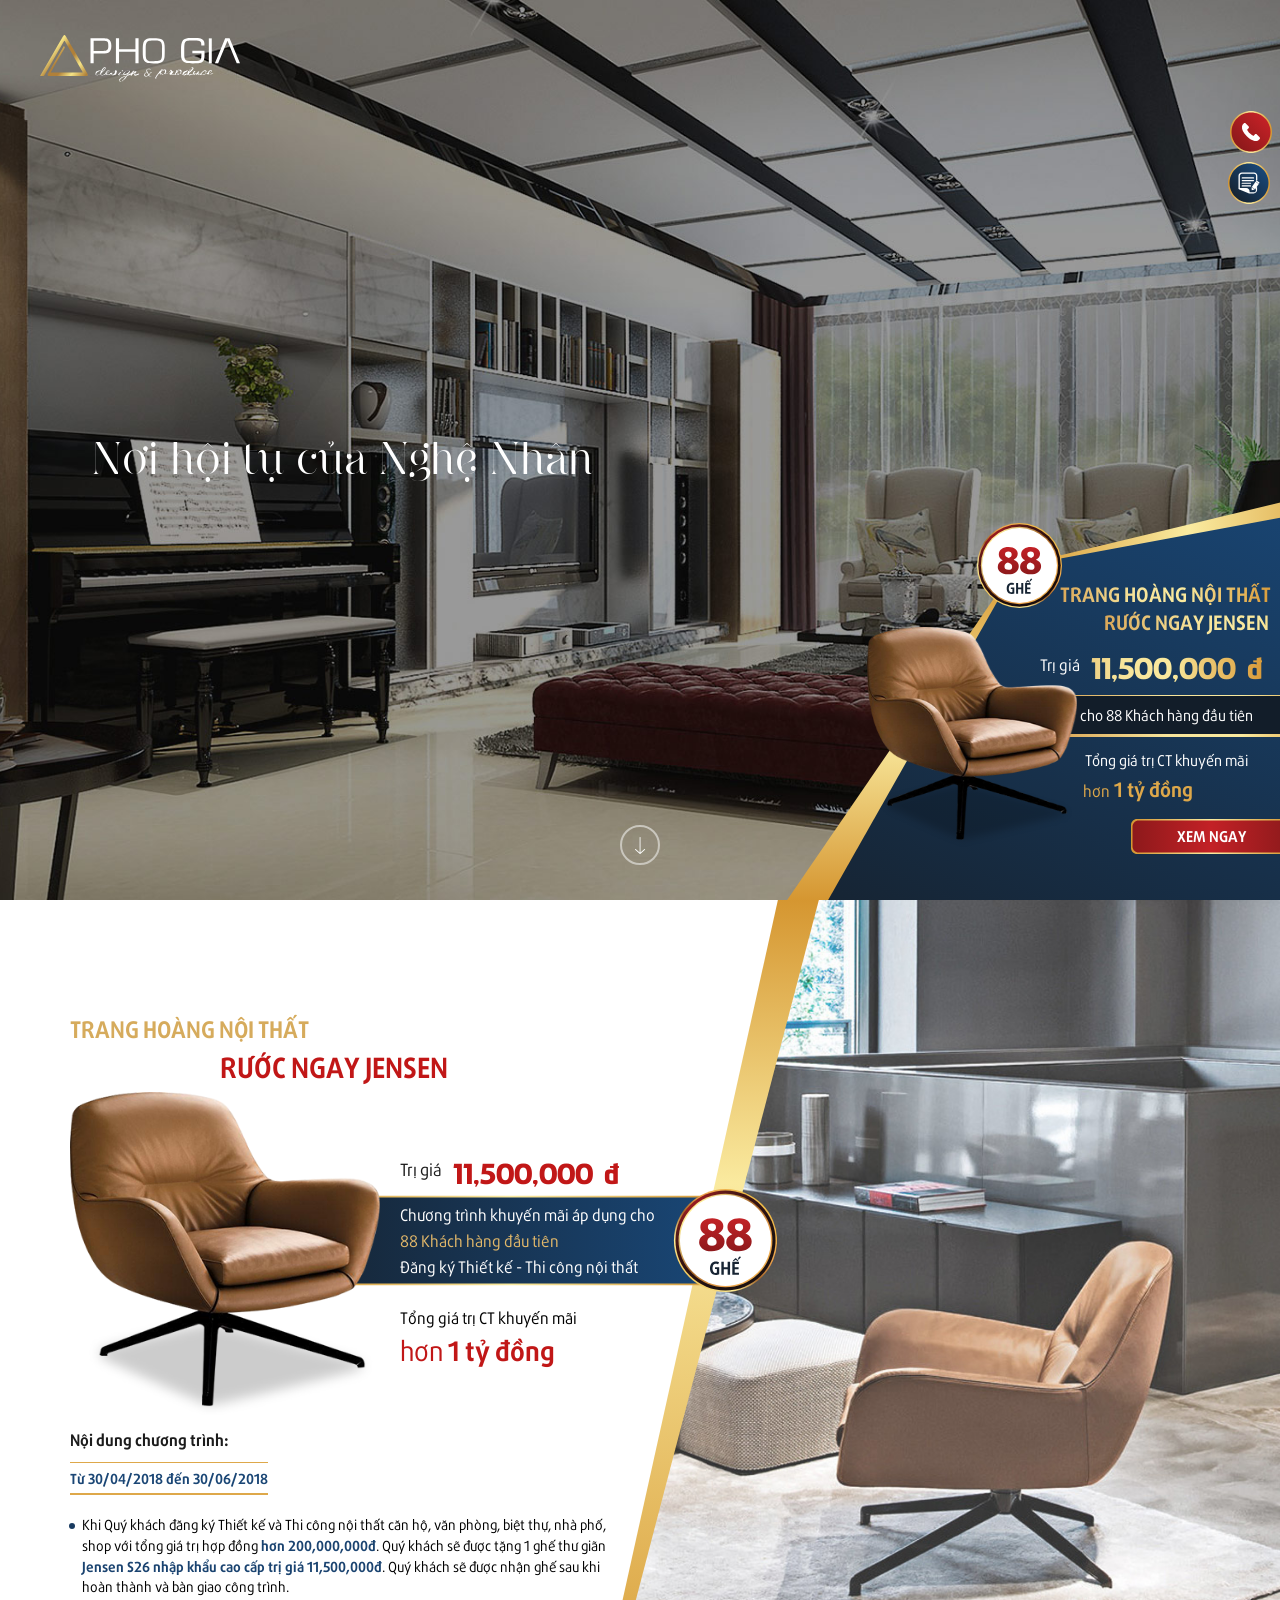
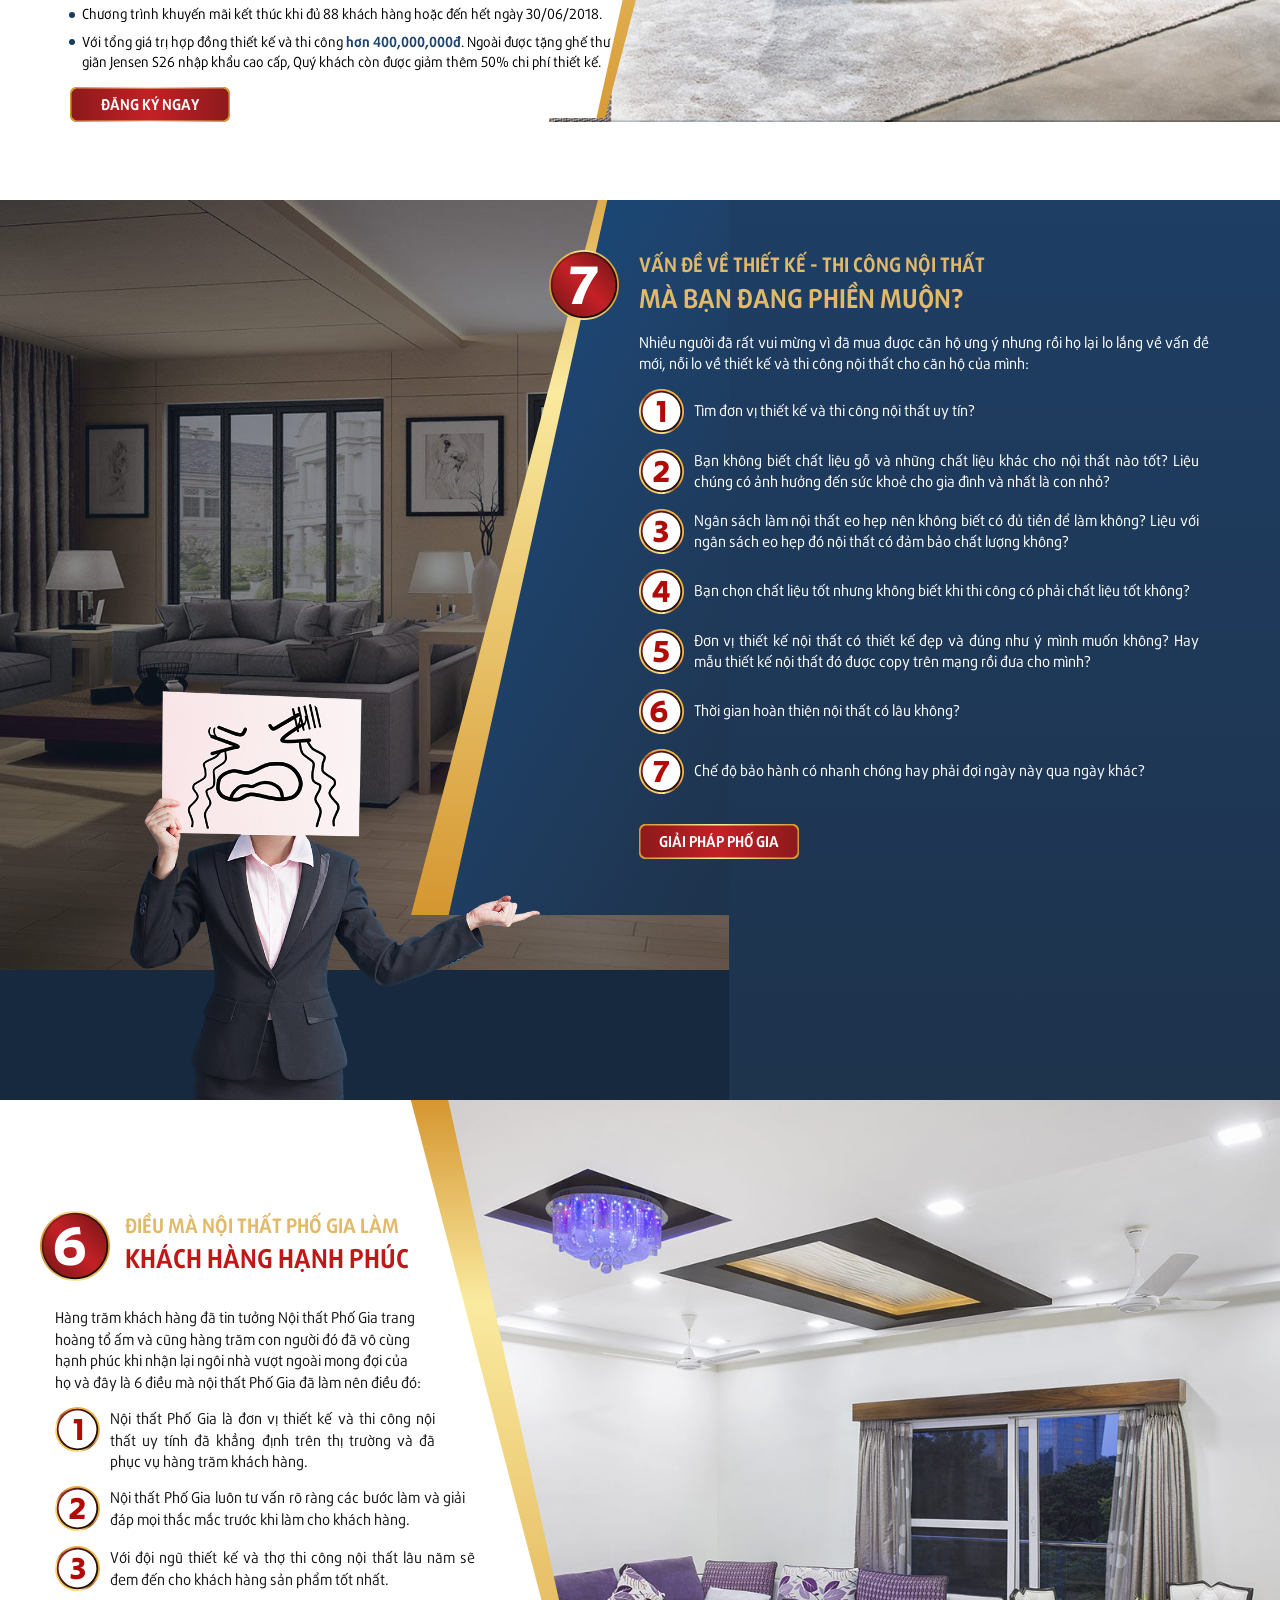
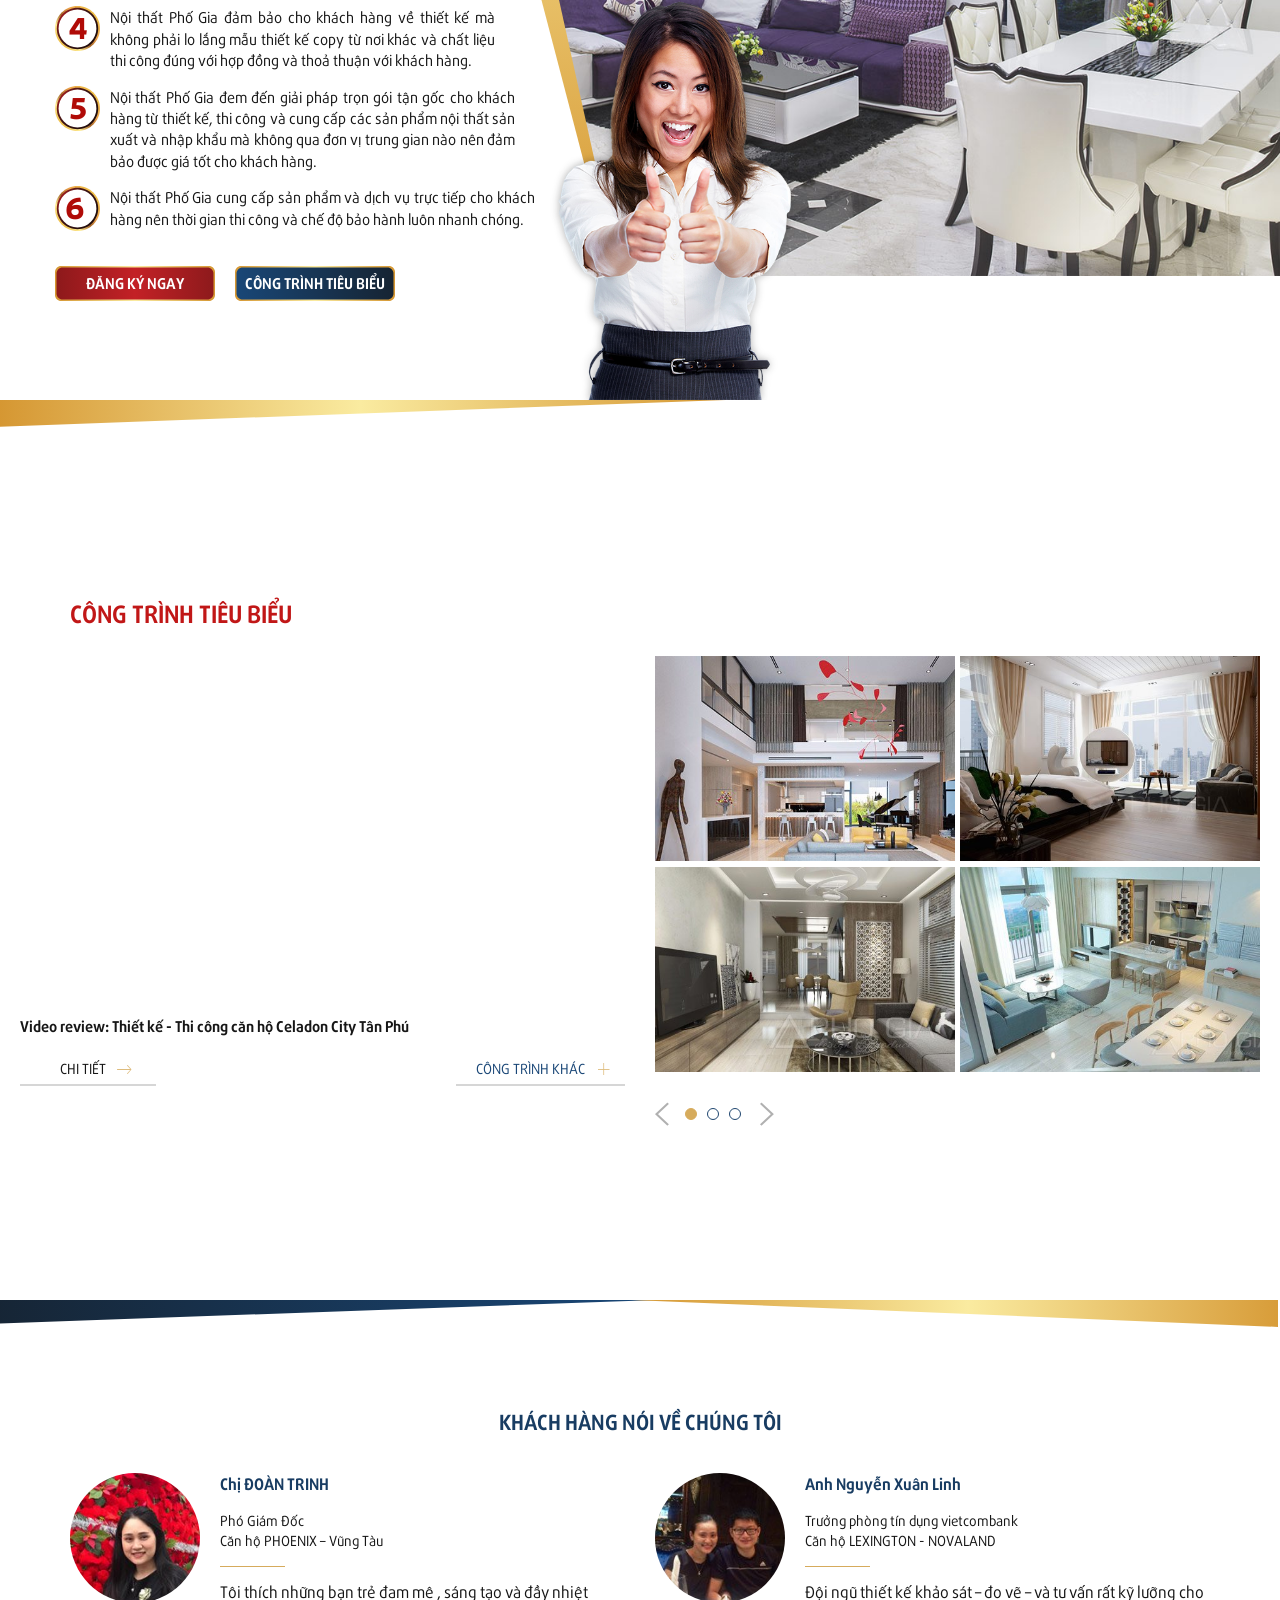
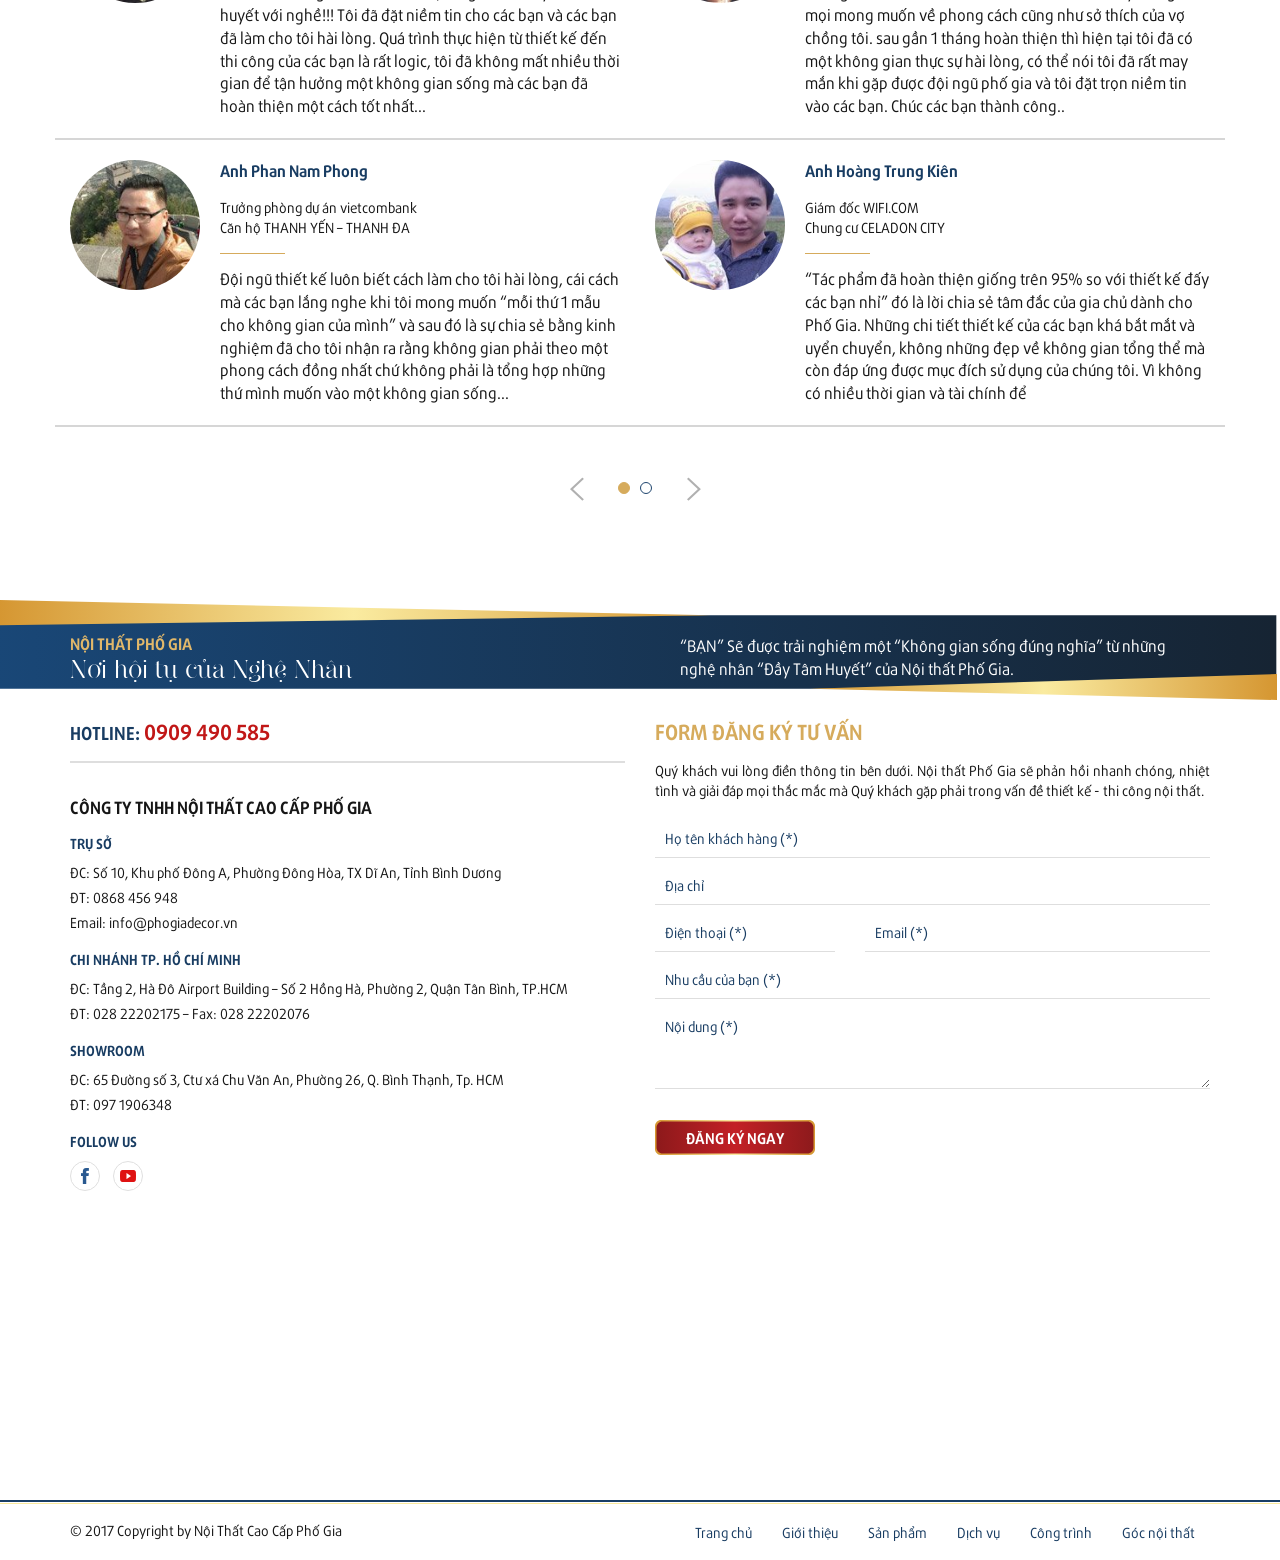
==== index.html @ 4f6b1d5b "10/05/2018 12:04:02.21" ====
<!DOCTYPE html>
<html>
<head>
	<title>Thiết kế thi công nội thất</title>
	<meta name="viewport" content="width=device-width, initial-scale=1,  user-scalable=yes" />
	<meta http-equiv="content-type" content="text/html; charset=utf-8" />
	<meta name="description" content="Nội thất cao cấp Phố Gia chuyên thiết kế thi công nội thất biệt thự, căn hộ, chưng cư, nhà phố, văn phòng theo phong cách hiện đại, sang trọng"/>
    <link rel="shortcut icon" href="favicon.ico" />
	<link rel="stylesheet" type="text/css" href="css/style.css">
	<link rel="stylesheet" media="screen" href="css/bootstrap.min.css">
    <link rel="stylesheet" type="text/css" href="css/ionicons.css">
	<link rel="stylesheet" type="text/css" href="css/animations.css">
	<link rel="stylesheet" type="text/css" href="css/jquery.fullPage.css">
    <script src="js/jquery-1.11.1.min.js"></script>
	<script src="js/jquery.tint.js"></script>
    <!-- Google Tag Manager -->
<script>(function(w,d,s,l,i){w[l]=w[l]||[];w[l].push({'gtm.start':
new Date().getTime(),event:'gtm.js'});var f=d.getElementsByTagName(s)[0],
j=d.createElement(s),dl=l!='dataLayer'?'&l='+l:'';j.async=true;j.src=
'https://www.googletagmanager.com/gtm.js?id='+i+dl;f.parentNode.insertBefore(j,f);
})(window,document,'script','dataLayer','GTM-M5H2BJM');</script>
<!-- End Google Tag Manager -->
</head>
<body class="homepage">
	<div class="page-info">
        <div class="fixed">
            <a id="top-logo" class="animatedParent animateOnce" href="https://phogiadecor.vn/dich-vu/thiet-ke-thi-cong-noi-that.html"> </a>
        </div>
		<div class="fullpage" id="fullpage">
            
			<div class="section slide-1 animatedParent" id="slider-1">
                <div class="fb-tableCell-2"></div>
                <div class="section_1 ">
                	<div class="row">
                        <div class="logo"><a class="logo-group" href="#" doanimation fadeInLeftShort delay-250 animated go></a></div>
                        <div class="clearfix"></div>
                        <div class="col-md-offset-1 hoitu doanimation fadeInLeftShort delay-500 animated go">Nơi hội tụ của Nghệ Nhân</div>
                        <div class="slide1-r">
                            <h2 class="t1 fadeInRightShort delay-250 animated go">Trang hoàng nội thất</h2>
                            <p class="s1_jensen fadeInRightShort delay-500 animated go">Rước ngay jensen</p>
                            <div class="s1_price  fadeInRightShort delay-750 animated go"><p>Trị giá</p> 11,500,000 <span>đ</span> </div>
                            <div class="kh88  fadeInRightShort delay-1000 animated go"><p>cho 88 Khách hàng đầu tiên</p></div>
                            <p class="tong_km fadeInRightShort delay-1250 animated go">Tổng giá trị CT khuyến mãi</p>
                            <p class="billion fadeInRightShort delay-1500 animated go"><span>hơn</span> 1 tỷ đồng</p>
                            <a href="#slide-2" class="view-m fadeInRightShort delay-1750 animated go">Xem ngay</a>
                        </div>
                        <div class="clearfix"></div>
                     </div>
                	<a href="#slide-2"><div class="next-step move_mouse" ><div class="down"></div></div> </a>               
            	</div>    
             <div class="contact_tel">
				<div class="hotline hidden-xs hidden-sm hidden-md"><span>0909 490 585</span></div>
                
             </div> 
             <a href="tel:0909 490 585" class="tel_m visible-xs visible-sm visible-md"></a>
             <a href="#slide-7" class="go_form"></a>    
				
			</div>
			<div class="section slide-2 animatedParent" id="slider-2">
				<div class="bg-info" style="background: #ffffff url(images/bg-slide-2.jpg) right top no-repeat;"></div>
				<div class="content_sect">
					<div class="container">
                    	<div class="row">
                        	<div class="col-md-10">
                                <h3 class="t_sec2 fadeInLeftShort delay-250 animated">Trang hoàng nội thất</h3>
                                <h4 class="t_sec2_jensen fadeInLeftShort delay-500 animated">Rước ngay jensen</h4>
                                <div class="group_sect2_l fadeInLeftShort delay-750 animated">
                                    <div class="s2_price"><p>Trị giá</p> 11,500,000 <span>đ</span> </div>
                                    <div class="promotion">
                                    	<div class="content_pro">
                                            <p>Chương trình khuyến mãi áp dụng cho</p>
                                            <p class="first-cus">88 Khách hàng đầu tiên</p>
                                            <p>Đăng ký Thiết kế - Thi công nội thất</p>
                                        </div>
                                    </div>
                                    <p class="total_value">Tổng giá trị CT khuyến mãi</p>
                                    <p class="over_billion"><span>hơn</span> 1 tỷ đồng</p>
                                </div>
                                <div class="wrap_sect2">
                                    <p class="pro_content fadeInLeftShort delay-1000 animated">Nội dung chương trình:</p>
                                    <div class="date_pro fadeInLeftShort delay-1000 animated"><p>Từ 30/04/2018 đến 30/06/2018</p></div>
                                    <ul class="list_pro fadeInLeftShort delay-1000 animated">
                                        <li>Khi Quý khách đăng ký Thiết kế và Thi công nội thất căn hộ, văn phòng, biệt thự, nhà phố, shop với tổng giá trị hợp đồng <span>hơn 200,000,000đ</span>. Quý khách sẽ được tặng 1 ghế thư giãn <span>Jensen S26 nhập khẩu cao cấp trị giá 11,500,000đ</span>. Quý khách sẽ được nhận ghế sau khi hoàn thành và bàn giao công trình.</li>
                                        <li>Chương trình khuyến mãi kết thúc khi đủ 88 khách hàng hoặc đến hết ngày 30/06/2018.</li>
                                        <li>Với tổng giá trị hợp đồng thiết kế và thi công <span>hơn 400,000,000đ</span>. Ngoài được tặng ghế thư giãn Jensen S26 nhập khẩu cao cấp, Quý khách còn được giảm thêm 50% chi phí thiết kế.</li>
                                    </ul>
                                    <a href="#slide-7" class="view-m view-m-left fadeInLeftShort delay-1250 animated">Đăng ký ngay</a>
                                 </div>
                             </div>
                        </div>
                    </div>
					<div class="clearfix"></div>

				</div>
				
			</div>
			<div class="section slide-3 animatedParent" id="slider-3">
				<div class="bg-info" style="background:#17293e url(images/bg-slide-3.jpg) left top no-repeat;"></div>
				<div class="problem">
                	<div class="problem7">
                    	<div class="num fadeIn delay-250 animated">7</div>
						<div class="title_sl3 fadeInRightShort delay-250 animated">VẤN ĐỀ VỀ <h1>THIẾT KẾ - THI CÔNG NỘI THẤT</h1></div>
						<p class="depression fadeInRightShort delay-500 animated">MÀ bạn đang PHIỀN MUỘN?</p>
                    </div>
                    <p class="fadeInRightShort delay-750 animated m_sec3">Nhiều người đã rất vui mừng vì đã mua được căn hộ ưng ý nhưng rồi họ lại lo lắng về vấn đề mới, nỗi lo về thiết kế và thi công nội thất cho căn hộ của mình:</p>
                    <ul>
                    	<li class="fadeInRightShort delay-1000 animated"><span>1</span><p>Tìm đơn vị thiết kế và thi công nội thất uy tín?</p></li>
                        <li class="fadeInRightShort delay-1250 animated"><span>2</span><p>Bạn không biết chất liệu gỗ và những chất liệu khác cho nội thất nào tốt?
Liệu chúng có ảnh hưởng đến sức khoẻ cho gia đình và nhất là con nhỏ?</p></li>
                        <li class="fadeInRightShort delay-1500 animated"><span>3</span><p>Ngân sách làm nội thất eo hẹp nên không biết có đủ tiền để làm không?
Liệu với ngân sách eo hẹp đó nội thất có đảm bảo chất lượng không?</p></li>
                        <li class="fadeInRightShort delay-1750 animated"><span>4</span><p>Bạn chọn chất liệu tốt nhưng không biết khi thi công có phải chất liệu tốt không?</p></li>
                        <li class="fadeInRightShort delay-2000 animated"><span>5</span><p>Đơn vị thiết kế nội thất có thiết kế đẹp và đúng như ý mình muốn không?
Hay mẫu thiết kế nội thất đó được copy trên mạng rồi đưa cho mình?</p></li>
                        <li class="fadeInRightShort delay-2250 animated"><span>6</span><p>Thời gian hoàn thiện nội thất có lâu không?</p></li>
                        <li class="fadeInRightShort delay-2500 animated"><span>7</span><p>Chế độ bảo hành có nhanh chóng hay phải đợi ngày này qua ngày khác?</p></li>
                    </ul>
                    <a href="#slide-4"  class="view-m view-m-left fadeInRightShort delay-2750 animated">Giải pháp phố gia</a>
			</div>
			</div>
			<div class="section slide-4 animatedParent" id="slider-4">
				<div class="proviso">
                	<div class="container">
                    	<div class="row w_pro">
                            <div class="proviso6 row">
                                <div class="num fadeIn delay-250 animated">6</div>
                                <div class="title_sl3 fadeInRightShort delay-250 animated">ĐIỀU MÀ <h2>NỘI THẤT PHỐ GIA LÀM</h2></div>
                                <p class="depression fadeInRightShort delay-500 animated">KHÁCH HÀNG HẠNH PHÚC</p>
                            </div>
                            <p class="cont-proviso fadeInRightShort delay-750 animated">Hàng trăm khách hàng đã tin tưởng Nội thất Phố Gia trang hoàng tổ ấm và cũng hàng trăm con người đó đã vô cùng hạnh phúc khi nhận lại ngôi nhà vượt ngoài mong đợi của họ và đây là 6 điều mà nội thất Phố Gia đã làm nên điều đó:</p>
                            <ul>
                                <li class="fadeInRightShort delay-1000 animated"><span>1</span><p>Nội thất Phố Gia là đơn vị thiết kế và thi công nội thất uy tính
        đã khẳng định trên thị trường và đã phục vụ hàng trăm khách hàng.</p></li>
                                <li class="fadeInRightShort delay-1250 animated"><span>2</span><p>Nội thất Phố Gia luôn tư vấn rõ ràng các bước làm và giải đáp mọi thắc
        mắc trước khi làm cho khách hàng.</p></li>
                                <li class="fadeInRightShort delay-1500 animated"><span>3</span><p>Với đội ngũ thiết kế và thợ thi công nội thất lâu năm sẽ đem đến cho
        khách hàng sản phẩm tốt nhất.</p></li>
                                <li class="fadeInRightShort delay-1750 animated"><span>4</span><p>Nội thất Phố Gia đảm bảo cho khách hàng về thiết kế mà không phải
        lo lắng mẫu thiết kế copy từ nơi khác và chất liệu thi công đúng với hợp
        đồng và thoả thuận với khách hàng.</p></li>
                                <li class="fadeInRightShort delay-2000 animated"><span>5</span><p>Nội thất Phố Gia đem đến giải pháp trọn gói tận gốc cho khách hàng từ thiết kế, thi công và cung cấp các sản phẩm nội thất sản xuất và nhập khẩu mà không qua đơn vị trung gian nào nên đảm bảo được giá tốt cho khách hàng.</p></li>
                                <li class="fadeInRightShort delay-2250 animated"><span>6</span><p>Nội thất Phố Gia cung cấp sản phẩm và dịch vụ trực tiếp cho khách hàng nên
        thời gian thi công và chế độ bảo hành luôn nhanh chóng.</p></li>
                            </ul>
                            <a href="#slide-7"  class="view-m view-m-left fadeInRightShort delay-2500 animated">Đăng ký ngay</a>
                            <a href="#slide-5"  class="projects  fadeInRightShort delay-2500 animated">Công trình tiêu biểu</a>
                            <div class="clearfix"></div>
                          </div>
                      </div>
				</div>
				<div class="bg-info" style="background: url(images/bg-slide-4.jpg) right top no-repeat;"></div>	
			</div>
			<div class="section slide-5 animatedParent" id="slider-5">
				<div class="bg-info" style="background: url(images/bg-sect5.svg) -5px 0px no-repeat;"></div>
				<div class="typical-projects ">	
                	<div class="container">
                    	<h3 class="t-projects fadeInLeftShort delay-500 animated">Công trình tiêu biểu</h3>
                    </div>				
					<div class="col-md-6 video">
                    	
                    	<iframe width="100%" src="https://www.youtube.com/embed/FeSRATDTZ4Q?loop=0&amp;modestbranding=1&amp;controls=1&amp;showinfo=0;autoplay=0&amp;cc_load_policy=0;&amp;controls=0&amp;showinfo=0&amp;rel=0&amp;enablejsapi=1&amp;version=3&amp;playerapiid=mbYTP_id_1442377998983&amp;origin=http%3A%2F%2Ftemplate.ridianur.com&amp;allowfullscreen=true&amp;wmode=transparent&amp;autohide=1;iv_load_policy=3&amp;color=#8AC007;html5=1;player_id=player1" __idm_id__="1002157057" frameborder="0" allow="autoplay; encrypted-media" allowfullscreen></iframe>
                        
                        
                        <h4 class="title_video">Video review: Thiết kế - Thi công căn hộ Celadon City Tân Phú</h4>
                        <div class="view_detail"><a href="https://www.youtube.com/watch?v=eVr8v3xfuZM" target="_blank">Chi tiết</a></div>
                        <div class="projects_other"><a href="https://phogiadecor.vn/cong-trinh" target="_blank">Công trình khác</a></div>
                    </div>
                    <div class="col-md-6 gallery">
                    	<div id="album-master" class="utilities animated fadeIn delay-500 go">
                                <div id="gallery" class="photo-gallery">
                                    <a class="photo-gallery-items" href="https://phogiadecor.vn/thiet-ke/thiet-ke-noi-that-villa-cao-cap-an-tay-galleria-quan-7" target="_blank">
                                        <div class="wrap_uli">
                                        	<img src="images/thiet-ke-noi-villa-tay-cao-cap-quan-7.jpg"  alt="Thiết kế nội thất Villa cao cấp An Tây Galleria – Quận 7" class="img-responsive"  >
                                            <h3>Thiết kế nội thất Villa cao cấp An Tây Galleria – Quận 7</h3>
                                        </div>
                                    </a>
                                    <a class="photo-gallery-items" href="https://phogiadecor.vn/thiet-ke/thiet-ke-noi-that-biet-thu-duong-dai-gardent" target="_blank" >
                                        <div class="wrap_uli">
                                        	<img src="images/thiet-ke-noi-that-biet-thu-gardent-phu-nhuan.jpg"  alt="Thiết kế nội thất biệt thự đương đại Gardent – Q Phú Nhuận" class="img-responsive"  >
                                            <h3>Thiết kế nội thất biệt thự đương đại Gardent – Q Phú Nhuận</h3>
                                        </div>
                                    </a>
                                     <a class="photo-gallery-items" target="_blank" href="https://phogiadecor.vn/thiet-ke/thiet-ke-noi-that-biet-thu-phu-my-hung-quan-7">
                                        <div class="wrap_uli">
                                        	<img src="images/thiet-ke-noi-that-biet-thu-phu-my-hung-quan-7.jpg" alt="Thiết kế nội thất biệt thự Phú Mỹ Hưng - Quận 7" class="img-responsive" >
                                        	<h3>Thiết kế nội thất biệt thự Phú Mỹ Hưng - Quận 7</h3>
                                        </div>
                                    </a>
                                    <a class="photo-gallery-items" target="_blank" href="https://phogiadecor.vn/thiet-ke/thiet-ke-can-ho-starhill">
                                        <div class="wrap_uli">
                                        	<img src="images/thiet-ke-noi-that-can-ho-starhill-nha-mau.jpg" alt="Thiết kế nội thất căn hộ STARHILL – Nhà mẫu" class="img-responsive" >
                                        	<h3>Thiết kế nội thất căn hộ STARHILL – Nhà mẫu</h3>
                                        </div>
                                    </a>
                                    <a class="photo-gallery-items" target="_blank" href="https://phogiadecor.vn/thiet-ke/thiet-ke-noi-that-biet-thu-cao-cap-quan-2">
                                        <div class="wrap_uli">
                                        	<img src="images/thiet-ke-noi-that-biet-thu-quan-2-cao-cap.jpg" alt="Thiết kế nội thất biệt thự cao cấp - Quận 2" class="img-responsive" >
                                        	<h3>Thiết kế nội thất biệt thự cao cấp - Quận 2</h3>
                                        </div>
                                    </a>
                                    <a class="photo-gallery-items" target="_blank" href="https://phogiadecor.vn/thiet-ke/thiet-ke-can-ho-thanh-da-100-m2">
                                        <div class="wrap_uli">
                                        	<img src="images/thiet-ke-can-ho-chung-cu-107m2-binh-chanh.jpg" alt="Thiết kế nội thất căn hộ Thanh Đa 100m2 – Bình Thạnh" class="img-responsive" >
                                        	<h3>Thiết kế nội thất căn hộ Thanh Đa 100m2 – Bình Thạnh</h3>
                                        </div>
                                    </a>
                                    
                                    <a class="photo-gallery-items" target="_blank" href="https://phogiadecor.vn/thiet-ke/thiet-ke-can-ho-vinhomes-65-m2">
                                        <div class="wrap_uli">
                                        	<img src="images/thiet-ke-noi-that-can-ho-vinhomes-65m2-tan-cang.jpg"  alt="Thiết kế nội thất căn hộ Vinhomes Central Park" class="img-responsive"  >
                                            <h3>Thiết kế nội thất căn hộ Vinhomes Central Park</h3>
                                        </div>
                                    </a>
                                     <a class="photo-gallery-items" target="_blank" href="https://phogiadecor.vn/thiet-ke/thiet-ke-can-ho-sala-78-m2">
                                        <div class="wrap_uli">
                                        	<img src="images/thiet-ke-noi-that-can-ho-sala-78m2-quan-2.jpg" alt="Thiết kế nội thất căn hộ Sala - Quận 2" class="img-responsive" >
                                        	<h3>Thiết kế nội thất căn hộ Sala - Quận 2</h3>
                                        </div>
                                    </a>
                                    <a class="photo-gallery-items"  target="_blank" href="https://phogiadecor.vn/thiet-ke/thiet-ke-noi-that-biet-thu-nam-long-quan-9">
                                        <div class="wrap_uli">
                                        	<img src="images/thiet-ke-noi-that-biet-thu-nam-long-quan-9.jpg"  alt="Thiết kế - Thi công nội thất Biệt thư Nam Long - Quận 9" class="img-responsive"  >
                                            <h3>Thiết kế - Thi công nội thất Biệt thư Nam Long - Quận 9</h3>
                                        </div>
                                    </a>
                                    <a class="photo-gallery-items" target="_blank" href="https://phogiadecor.vn/thiet-ke/thiet-ke-can-ho-panorama-96-m2-quan-7" >
                                        <div class="wrap_uli">
                                        	<img src="images/thiet-ke-noi-that-panorama-quan-7.jpg"  alt="Thiết kế căn hộ PANORAMA 96 m2 – Quận 7" class="img-responsive"  >
                                            <h3>Thiết kế căn hộ PANORAMA 96 m2 – Quận 7</h3>                                        </div>
                                    </a>
                                    <a class="photo-gallery-items"  target="_blank" href="https://phogiadecor.vn/thiet-ke/thiet-ke-villa-phan-xich-long">
                                        <div class="wrap_uli">
                                        	<img src="images/thiet-ke-noi-that-villa-phan-xich-long.jpg" alt="Thiết kế nội thất Villa Phan Xích Long" class="img-responsive"  >
                                        	<h3>Thiết kế nội thất Villa Phan Xích Long</h3>
                                        </div>                                        
                                    </a>
                                    <a class="photo-gallery-items" target="_blank" href="https://phogiadecor.vn/thiet-ke/thiet-ke-noi-that-can-ho-saigonres-plaza">
                                        <div class="wrap_uli">
                                        	<img src="images/thiet-ke-noi-that-can-ho-saigon-pearl-120-m2.jpg" alt="Thi công nộ thất căn hộ Saigon Pearl 120 m2" class="img-responsive" >
                                        	<h3>Thi công nộ thất căn hộ Saigon Pearl 120 m2</h3>
                                        </div>
                                    </a>
                                  </div>
                                  
                    		</div>
                    </div>
                    <div class="clearfix"></div>
				</div>	
			</div>
			<div class="section slide-6 animatedParent" id="slider-6">
				<div class="bg-info" style="background:#fff "></div>
				<div class="customer-says">
                	<div class="container">
                    	<div class="row">
                        	<h6 class="says fadeInDownShort delay-500 animated">khách hàng nói về chúng tôi</h6>
							<div id="custem_say-master" class="utilities animated fadeIn delay-500 go">
                                <div id="custem_say" class="photo-gallery">
                                        <div class="w_say col-md-6">
                                            <div class="img_say"><img src="images/doan-trinh.jpg" class="img-responsive" alt="ĐOÀN TRINH"></div>
                                            <div class="cont_say">
                                                <p class="name_say">Chị ĐOÀN TRINH</p>
                                                <p>Phó Giám Đốc</p>
                                                <p>Căn hộ PHOENIX – Vũng Tàu</p>
                                                <div class="cust_cont">
                                                    <div class="tab_v">Tôi thích những bạn trẻ đam mê , sáng tạo và đầy nhiệt huyết với nghề!!! Tôi đã đặt niềm tin cho các bạn và các bạn đã làm cho tôi hài lòng. Quá trình thực hiện từ thiết kế đến thi công của các bạn là rất logic, tôi đã không mất nhiều thời gian để tận hưởng một không gian sống mà các bạn đã hoàn thiện một cách tốt nhất...</div>
                                                    <div class="tip-content">
                                                        <p>Tôi thích những bạn trẻ đam mê , sáng tạo và đầy nhiệt huyết với nghề!!! </p>
                                                        <p>Tôi đã đặt niềm tin cho các bạn và các bạn đã làm cho tôi hài lòng. quá trình thực hiện từ thiết kế đến thi công của các bạn là rất logic, tôi đã không mất nhiều thời gian để tận hưởng một không gian sống mà các bạn đã hoàn thiện một cách tốt nhất. à! đội ngũ thiết kế và thi công rất dễ thương và tỉ mỉ trong từng sản phẩm nhỏ nhất.</p>
                                                    </div>
                                                </div>
                                            </div>
                                        </div>
                                        <div class="w_say col-md-6">
                                            <div class="img_say"><img src="images/phan-nam-phong.jpg" class="img-responsive" alt="Phan Nam Phong"></div>
                                            <div class="cont_say">
                                                <p class="name_say">Anh Phan Nam Phong</p>
                                                <p>Trưởng phòng dự án vietcombank</p>
                                                <p>Căn hộ THANH YẾN – THANH ĐA</p>
                                                <div class="cust_cont">
                                                    <div class="tab_v">Đội ngũ thiết kế luôn biết cách làm cho tôi hài lòng, cái cách mà các bạn lắng nghe khi tôi mong muốn “mỗi thứ 1 mẫu cho không gian của mình” và sau đó là sự chia sẻ bằng kinh nghiệm đã cho tôi nhận ra rằng không gian phải theo một phong cách đồng nhất chứ không phải là tổng hợp những thứ mình muốn vào một không gian sống...</div>
                                                    <div class="tip-content">
                                                        <p>Đội ngũ thiết kế luôn biết cách làm cho tôi hài lòng, cái cách mà các bạn lắng nghe khi tôi mong muốn “mỗi thứ 1 mẫu cho không gian của mình” và sau đó là sự chia sẻ bằng kinh nghiệm đã cho tôi nhận ra rằng không gian phải theo một phong cách đồng nhất chứ không phải là tổng hợp những thứ mình muốn vào một không gian sống.</p>
                                                        <p>Về phần thi công thì các bạn đã chậm hơn 2 ngày trong quá trình hoàn thiện và đó không phải là vấn đề với tôi khi sự tỉ mỉ của thợ làm tôi yên tâm đến từng chi tiết nhỏ. Một không gian mà đang ở đây là sự gòn gàng, công năng, sắc màu cảm xúc và tôi rất vui khi đã chọn các bạn.</p>
                                                    </div>
                                                </div>
                                            </div>
                                        </div>
                                        <div class="w_say col-md-6">
                                            <div class="img_say"><img src="images/nguyen-xuan-linh.jpg" class="img-responsive" alt="Nguyễn Xuân Linh"></div>
                                            <div class="cont_say">
                                                <p class="name_say">Anh Nguyễn Xuân Linh</p>
                                                <p>Trưởng phòng tín dụng vietcombank</p>
                                                <p>Căn hộ LEXINGTON - NOVALAND</p>
                                                <div class="cust_cont">
                                                    <div class="tab_v">Đội ngũ thiết kế khảo sát – đo vẽ – và tư vấn rất kỹ lưỡng cho mọi mong muốn về phong cách cũng như sở thích của vợ chồng tôi. sau gần 1 tháng hoàn thiện thì hiện tại tôi đã có một không gian thực sự hài lòng, có thể nói tôi đã rất may mắn khi gặp được đội ngũ phố gia và tôi đặt trọn niềm tin vào các bạn. Chúc các bạn thành công..</div>
                                                    <div class="tip-content">
                                                        <p>Ngay những ngày đầu khi bước chân vào Sài Gòn tôi đã nghĩ ngay đến một căn hộ để thỏa tiêu chí “an cư lạc nghiệp”. Nhưng thời điểm này có quá nhiều đơn vị thiết kế – thi công và thú thực tôi không biết phải chọn ai để đáp ứng mong muốn của mình.</p>
                                                        <p>Được người cô cũng là vợ của giám đốc vietcombank (Bình Dương) giới thiệu cho một đơn vị đã từng hoàn thiện cho nhà mình rất đẹp và sang trọng nên tôi đã đồng ý.</p>
                                                        <p>Đội ngũ thiết kế khảo sát – đo vẽ – và tư vấn rất kỹ lưỡng cho mọi mong muốn về phong cách cũng như sở thích của vợ chồng tôi. sau gần 1 tháng hoàn thiện thì hiện tại tôi đã có một không gian thực sự hài lòng, có thể nói tôi đã rất may mắn khi gặp được đội ngũ Phố Gia và tôi đặt trọn niềm tin vào các bạn. chúc các bạn thành công và mang những giá trị tâm huyết đến với nhiều khách hàng</p>
                                                    </div>
                                                    
                                                </div>
                                            </div>
                                        </div>
                                        <div class="w_say col-md-6">
                                            <div class="img_say"><img src="images/hoang-trung-kien.jpg" class="img-responsive" alt="Hoàng Trung Kiên"></div>
                                            <div class="cont_say">
                                                <p class="name_say">Anh Hoàng Trung Kiên</p>
                                                <p>Giám đốc WIFI.COM</p>
                                                <p>Chung cư CELADON CITY</p>
                                                <div class="cust_cont">
                                                    <div class="tab_v">“Tác phẩm đã hoàn thiện giống trên 95% so với thiết kế đấy các bạn nhỉ” đó là lời chia sẻ tâm đắc của gia chủ dành cho Phố Gia. Những chi tiết thiết kế của các bạn khá bắt mắt và uyển chuyển, không những đẹp về không gian tổng thể mà còn đáp ứng được mục đích sử dụng của chúng tôi. Vì không có nhiều thời gian và tài chính để</div>
                                                    <div class="tip-content">
                                                        <p>“Tác phẩm đã hoàn thiện giống trên 95% so với thiết kế đấy các bạn nhỉ” đó là lời chia sẻ tâm đắc của gia chủ dành cho Phố Gia. Những chi tiết thiết kế của các bạn khá bắt mắt và uyển chuyển, không những đẹp về không gian tổng thể mà còn đáp ứng được mục đích sử dụng của chúng tôi. Vì không có nhiều thời gian và tài chính để hoàn thiện căn hộ này một cách lung linh theo đúng năng lực của các bạn, hẹn các bạn một ngày gần nhất để thiết kế – thi công một căn biệt thự nhỏ cho anh nhé (nhưng để a cày một thời gian đã nhé ^^)</p>
                                                    </div>
                                                </div>
                                            </div>
                                        </div>
                                        <div class="w_say col-md-6">
                                            <div class="img_say"><img src="images/nguyen-minh-nhat.jpg" class="img-responsive" alt="Nguyễn Minh Nhật"></div>
                                            <div class="cont_say">
                                                <p class="name_say">Anh Nguyễn Minh Nhật</p>
                                                <p>Giám đốc Vietcombank CN Miền Tây</p>
                                                <p>Chủ dự án căn hộ SAIGON PEARL</p>
                                                <div class="cust_cont">
                                                    <div class="tab_v">Tôi khá băn khoăn khi phải thường xuyên làm việc ở một nơi cách sài gòn 150km mà không thể giám sát các hoạt động thi công của nhà thầu, nhưng bản chất thật thà và thiện cảm của các bạn làm tôi phần nào yên tâm khi “giao phó” căn hộ & chìa khóa của mình cho các bạn. Tôi cảm thấy hài lòng trên 90% từ thiết kế đến thi công...</div>
                                                    <div class="tip-content">
                                                        <p>Tôi khá băn khoăn khi phải thường xuyên làm việc ở một nơi cách sài gòn 150km mà không thể giám sát các hoạt động thi công của nhà thầu, nhưng bản chất thật thà và thiện cảm của các bạn làm tôi phần nào yên tâm khi “giao phó” căn hộ & chìa khóa của mình cho các bạn.</p>
                                                        <p>Tôi cảm thấy hài lòng trên 90% từ thiết kế đến thi công của các bạn, và quan trọng hơn là việc bảo hành của các bạn rất nhanh chóng khi có một lỗi nhỏ xảy ra, đó chính là điều mà tôi tin tưởng vào Phố Gia khi tiếp tục trao chiếc chìa khóa thứ 2 cho các bạn.</p>
                                                    </div>
                                                </div>
                                            </div>
                                        </div>
                                  </div>                                                                
                    		</div>
                        </div>
                    </div>
					
				</div>	
			</div>
			<div class="section slide-7 animatedParent" id="slider-7">
				<div class="contact">
					<div class="head_cont">
                    	<div class="container">
                        	<div class="row">
                            	<div class="col-md-6">
                                    <h3>NỘI THẤT PHỐ GIA</h3>
                                    <h4>Nơi hội tụ của Nghệ Nhân</h4>
                                </div>
                                <div class="col-md-6 head_r">
                                    “BẠN” Sẽ được trải nghiệm một “Không gian sống đúng nghĩa” từ những nghệ nhân “Đầy Tâm Huyết” của Nội thất Phố Gia.
                                </div>
                                <div class="clearfix"></div>
                            </div>
                        </div>
                    </div>
                    <div class="w_contf" id="contact">
                        <div class="container">
                            <div class="row">
                                <div class="add_form col-md-6  fadeInLeftShort delay-500 animated">
                                    <p class="hotline_f"><span>Hotline:</span> <a href="tel:0909 490 585">0909 490 585</a></p>
                                    <h2 class="company">CÔNG TY TNHH NỘI THẤT CAO CẤP PHỐ GIA</h2>
                                    <p class="branch">Trụ sở</p>
                                    <div class="branch_list">
                                    	<p>ĐC: Số 10, Khu phố Đông A, Phường Đông Hòa, TX Dĩ An, Tỉnh Bình Dương</p>
                                        <p>ĐT: 0868 456 948</p>
                                        <p>Email: info@phogiadecor.vn</p>
                                    </div>
                                    <p class="branch">CHI NHÁNH TP. HỒ CHÍ MINH</p>
                                    <div class="branch_list">
                                    	<p>ĐC: Tầng 2, Hà Đô Airport Building – Số 2 Hồng Hà, Phường 2, Quận Tân Bình, TP.HCM</p>
                                        <p>ĐT: 028 22202175  –  Fax: 028 22202076</p>
                                    </div>
                                    <p class="branch">SHOWROOM</p>
                                    <div class="branch_list">
                                    	<p>ĐC: 65 Đường số 3, Ctư xá Chu Văn An, Phường 26, Q. Bình Thạnh, Tp. HCM</p>
                                        <p>ĐT: 097 1906348</p>
                                    </div>
                                    <p class="branch">FOLLOW US</p>
                                    <div class="social">
                                    	<a href="https://www.facebook.com/noithatphogia.hcm" target="_blank" rel="nofollow" class="facebook"></a>
                                        <a href="#" target="_blank" class="youtube"></a>
                                    </div>
                                </div>
                                <div class="form_contact col-md-6 fadeInRightShort delay-500 animated" id="form_cont">
                                	<div class="title_f">Form đăng ký tư vấn</div>
                                    <p>Quý khách vui lòng điền thông tin bên dưới. Nội thất Phố Gia sẽ phản hồi nhanh chóng, nhiệt tình và giải đáp mọi thắc mắc mà Quý khách gặp phải trong vấn đề thiết kế - thi công nội thất.</p>
                                    <form role="form" action="sendmail.php" method="POST">
                                        <ul class="rows-f">
                                            <li>
                                            	<input type="text" id="txtName" name="txtName" class="textbox txtcontactName" placeholder="Họ tên khách hàng (*)" autocomplete="off" required="" aria-required="true">
                                            </li>
                                            <li>
                                                <input type="text" id="txtAddress" name="txtAddress" class=" " placeholder="Địa chỉ" autocomplete="off" aria-required="true">
                                            </li>
                                            <li>
                                                <input type="text" id="txtPhone" name="txtPhone" class="col-xs-12 col-ms-3 col-md-3 " placeholder="Điện thoại (*)" autocomplete="off" required="" aria-required="true">
                                                 <input type="text" id="txtEmail" name="txtEmail" class="col-xs-12 col-ms-9 col-md-9 " placeholder="Email (*)" autocomplete="off" required="" aria-required="true">
                                                 <div class="clearfix"></div>
                                            </li>
                                            <li>
                                                <input type="text" id="txtRequest" name="txtRequest" class=" " placeholder="Nhu cầu của bạn (*)" autocomplete="off" required="" aria-required="true">
                                            </li>
                                            <li>
                                               <textarea name="textContent" class="textContent" placeholder="Nội dung (*)" autocomplete="off" required aria-required="true"></textarea>
                                            </li>
                                        </ul>
                                        <div class="clear"></div>
                                        <p class="sendbt">
                                            
                                            <input type="submit" name="btsend" value="Đăng ký ngay" id="btsend" class="send bt-send" />
                                        </p>
                                    </form>
                                </div>
                                <div class="clearfix"></div>
                            </div>
                        </div>
                    </div>
                    
				</div>				
			</div>
			
			
			<footer class="footer section section-footer fp-auto-height" >
				<div class="container top-head">
                	<div class="row">
                    	<div class="col-ms-12 col-md-6 copyright">© 2017 Copyright by Nội Thất Cao Cấp Phố Gia</div>
                        <div class="col-ms-12 col-md-6 navi">
                                <div class="open-menu button-menu animatedParent animateOnce fixed" data-id="#main-menu">
                                    <div class="container-hamberger fadeInRightShort delay-250 animated">
                                        <div class="hamberger">
                                            <span class="icon-bar"></span>
                                            <span class="icon-bar"></span>
                                            <span class="icon-bar"></span>
                                        </div>
                                    </div>
                                </div>
                                <div id="main-menu" class="">
                                    <nav class="menu-container">
                                        <div class="top-menu">
                                            <a href="index.html" class="sub-logo pull-left"><img src="images/logo.svg" alt=""></a>
                                            <div class="close-menu button-close pull-right" data-id="#main-menu"></div>
                                        </div>
                                        <div class="scroll-responsive">
                                            <ul class="list-item">
                                                <li class="active"><a href=""><span>Trang chủ</span></a></li>
                                                <li><a href=""><span>Giới thiệu</span></a></li>
                                                <li><a href=""><span>Sản phẩm</span></a></li>
                                                <li><a href=""><span>Dịch vụ</span></a></li>
                                                <li><a href=""><span>Công trình</span></a></li>
                                                <li><a href=""><span>Góc nội thất</span></a></li>
                                            </ul>
                                            <div class="clearfix"></div>
                                        </div>
                                    </nav>
                                </div>
                        </div>
                    </div>
                </div>
				
			</footer>

	</div>
</div>
<link rel="stylesheet" type="text/css" href="css/lightbox.css">
<link rel="stylesheet" type="text/css" href="css/slick.css">
<script src="js/lightbox.min.js"></script>
<script src="js/slick.min.js"></script>
<script src="js/bootstrap.min.js"></script>
<script type="text/javascript" src="js/css3-animate-it.js"></script>
<script type="text/javascript" src="js/jquery.fullPage.min.js"></script>

<script type="text/javascript" src="js/script.js"></script>
<script type="text/javascript">
	$(document).ready(function(){
			$("[href]:not(.carousel-control-custom)").click(function(){
				if($(this).attr('href').length > 1 && ($(this).attr('href')).length > 0){
					$('html, body').animate({
						scrollTop: $($(this).attr('href')).offset().top
					}, 500, "linear");
					return false;
				}
			});
		})

        

</script>
<script type="text/javascript">
    (function ($) {
        $(document).ready(function () {
            lightbox.option({
                'showImageNumberLabel': true,
				'wrapAround': true,
				'fitImagesInViewport': true
            });
			
            $('.photo-gallery').slick({
                dots: true,
				infinite: true,
				slidesToShow: 2,
				slidesToScroll: 2,
				rows:2,
				initialSlide:0,
                responsive: [
					
                  {
                      breakpoint: 1100,
                      settings: {
                          centerMode: true,
                          centerPadding: '0px',
                          slidesToShow:2,
						  slidesToScroll: 4,
						  initialSlide:0,
						  rows:1,
                      }
                  },
                  {
                      breakpoint: 992,
                      settings: {
                          centerMode: true,
                          centerPadding: '0px',
                          slidesToShow: 2,
						  slidesToScroll: 4,
						  initialSlide:0,
						  rows:1,
                      }
                  },
				  {
                      breakpoint: 700,
                      settings: {
                          centerMode: false,
                          centerPadding: '0px',
                          slidesToShow: 2,
						  slidesToScroll: 2,
						  initialSlide:0,
						  rows:1,
                      }
                  },
                  {
                      breakpoint: 480,
                      settings: {
                          centerMode: false,
                          centerPadding: '0px',
                          slidesToShow: 1,
						  slidesToScroll: 1,
						  initialSlide:0,
						  rows:1,
                      }
                  }
                ]
            });
			
			
			
        });		
			
    })(jQuery);
</script>
<!-- Google Tag Manager (noscript) -->
<noscript><iframe src="https://www.googletagmanager.com/ns.html?id=GTM-M5H2BJM"
height="0" width="0" style="display:none;visibility:hidden"></iframe></noscript>
<!-- End Google Tag Manager (noscript) -->
</body>
</html>
---- css/style.css ----
body, html, div, blockquote, p,
h1, h2, h3, h4, h5, h6, pre, ol, dl, dt,
dd, form, a, input, fieldset{margin:0px;padding:0px;border:none;color:#161616;font-size:16px;font-family:'UTM Dax';}
h1, h2, h3, h4, h5, h6{margin:0px;padding:0px;color:#161616;font-size:16px;font-family:'UTM Dax';}
ul,li, ol{list-style:none;margin:0px;padding:0px;color:#161616;font-size:16px;font-family:'UTM Dax';}
img{border:none;padding:0px;}
a{color:#fff;text-decoration:none;cursor:pointer;-webkit-transition:color .2s ease-in-out;-moz-transition:color .2s ease-in-out;-ms-transition:color .2s ease-in-out;-o-transition:color .2s ease-in-out;transition:color .2s ease-in-out;}
a:hover, a:focus, a:visited{text-decoration:none !important;}
@font-face{font-family:'UVF Narziss-Drops';src:url url('fonts/UVF Narziss-Drops.svg');src:url('https://phogiadecor.vn/dich-vu/css/fonts/UVF Narziss-Drops?') format('embedded-opentype'), url('fonts/UVF Narziss-Drops.woff') format('woff'), url('fonts/UVF Narziss-Drops.ttf') format('truetype'), url('fonts/UVF Narziss-Drops.svg') format('svg');font-weight:normal;font-style:normal;}
@font-face{font-family:'UTM Dax';src:url url('fonts/UTM Dax.svg');src:url('https://phogiadecor.vn/dich-vu/css/fonts/UTM Dax?') format('embedded-opentype'), url('fonts/UTM Dax.woff') format('woff'), url('fonts/UTM Dax.ttf') format('truetype'), url('fonts/UTM Dax.svg') format('svg');font-weight:normal;font-style:normal;}
@font-face{font-family:'UTM DaxBold';src:url url('fonts/UTM DaxBold.svg');src:url('https://phogiadecor.vn/dich-vu/css/fonts/UTM DaxBold?') format('embedded-opentype'), url('fonts/UTM DaxBold.woff') format('woff'), url('fonts/UTM DaxBold.ttf') format('truetype'), url('fonts/UTM DaxBold.svg') format('svg');font-weight:normal;font-style:normal;}
@font-face{font-family:'UTM Facebook';src:url url('fonts/UTM Facebook.svg');src:url('https://phogiadecor.vn/dich-vu/css/fonts/UTM Facebook?') format('embedded-opentype'), url('fonts/UTM Facebook.woff') format('woff'), url('fonts/UTM Facebook.ttf') format('truetype'), url('fonts/UTM Facebook.svg') format('svg');font-weight:normal;font-style:normal;}
.no-padding{padding-left:0px !important;padding-right:0px !important}
#fullpage{width:100%;overflow:hidden}
header{position:relative;top:0px;left:0;right:0px;}
.section_1{position:relative;background:url(../images/bg-header.jpg) no-repeat center top;background-size:cover;height:100%;}
.fp-viewing-slide-1 #top-logo,.fp-viewing-slide-3 #top-logo{top:35px;position:fixed;left:40px;background:url(../images/logo.svg) left top no-repeat;width:200px;height:50px;background-size:200px;z-index:9;}
.fp-viewing-slide-2 #top-logo,.fp-viewing-slide-4 #top-logo,.fp-viewing-slide-5 #top-logo,.fp-viewing-slide-6 #top-logo{top:35px;position:fixed;left:40px;background:url(../images/logo_b.svg) left top no-repeat;width:200px;height:50px;background-size:200px;z-index:9;}
.hoitu{font-size:46px;font-family:'UVF Narziss-Drops';color:#fff;margin-top:-20px;top:50%;position:absolute;}
#main-menu{margin-bottom:0px;border-width:initial;border-style:none;border-color:initial;border-image:initial;text-align:right;}
#main-menu.navbar{border-radius:0;padding-right:5px}
#main-menu .navbar-nav{float:none;margin-top:15px;}
#main-menu.navbar-default .navbar-nav a{color:#fff;text-transform:uppercase;font-size:16px;font-family:'Kanit-Regular';background:transparent;padding:3px 0px;display:inline-block;}
.navbar-default .navbar-nav>li>a{color:#fff;}
#main-menu.navbar-default .navbar-nav a:hover{color:#8f81a9;}
#main-menu .navbar-collapse,.navbar-default, .navbar-default .navbar-collapse, .navbar-default .navbar-form{background:none !important;}
#main-menu .navbar-nav>li{float:none;}
.reg{text-align:right;padding-right:50px;margin-top:30px;}
.reg a{border:8px solid #968bb7;padding:10px 20px;display:inline-block;font-family:'Kanit-Regular';font-size:20px;text-transform:uppercase;color:#fff;line-height:24px;margin-right:5px;}
.r_sect{margin-top:5px;}
.r_sect h3,.r_sect h4{color:#22116e;font-family:'utm-avo';font-size:40px;text-transform:uppercase;margin-bottom:0px;margin-top:10px;}
.r_sect span{font-family:'utm-avobold';}
.next-step{position:absolute;bottom:35px;transform:translateX(-50%);left:50%;cursor:pointer;z-index:11;content:"\f3d4";font-family:"Ionicons";border-radius:80px;padding:18px;border:2px solid #c9c6bd;}
.next-step .down:before{content:"\f3d4";font-family:"Ionicons";padding:0px;position:absolute;font-size:27px;margin-left:-5px;margin-top:-18px;color:#fff;}
.next-step:after{position:absolute;content:"";border-radius:50%;border:1px solid #b7b4a8;opacity:0;-webkit-animation:pulsate 2s ease-out;-webkit-animation-iteration-count:infinite;-webkit-animation-delay:0s;}
.next-step:before{position:absolute;content:"";border-radius:50%;border:1px solid #b7b4a8;opacity:0;-webkit-animation:pulsate 2s ease-out;-webkit-animation-iteration-count:infinite;-webkit-animation-delay:1s;}
@-webkit-keyframes pulsate{0%{left:-10px;right:-10px;top:-10px;bottom:-10px;opacity:1.0;}
100%{left:-40px;right:-40px;top:-40px;bottom:-40px;opacity:0;}
}
.footer{background:#fff;padding-top:19px;position:relative;border-top:2px solid #193e65}
.footer:before{background:#fae99d;content:'';width:100%;height:1px;margin-top:-18px;position:absolute;}
.fullpage-nav *{-webkit-transition:all .7s ease;-moz-transition:all .7s ease;-ms-transition:all .7s ease;-o-transition:all .7s ease;transition:all .7s ease;}
.fullpage-nav{position:fixed;z-index:31;right:0;top:50%;transform:translateY(-50%);-webkit-transform:translateY(-50%)}
.fullpage-nav ul{list-style-type:none;padding:0;margin:0;margin-right:20px}
.fullpage-nav ul > li a{position:relative;display:block;width:11px;height:11px;background:transparent;margin-bottom:20px;border-radius:4px;transform:rotate(45deg)}
.fullpage-nav ul > li.active a,.fullpage-nav ul > li a:hover{background:#03958d}
.fullpage-nav ul > li a:after{position:absolute;content:"";top:0;bottom:0;right:0;left:0;border-radius:3px;border:1px solid #038f88}
.fullpage{position:relative;-webkit-transition:all ease-out .5s;-moz-transition:all ease-out .5s;-ms-transition:all ease-out .5s;-o-transition:all ease-out .5s;transition:all ease-out .5s;}
.fullpage .section{width:100%;position:relative;overflow:hidden}
.fullpage .section p{text-align:justify}
.fullpage .section .bg-info{position:absolute;left:0;right:0;bottom:0;top:0;background-size:cover;background-position:center;background-repeat:no-repeat}
.section_1>.row{height:100%}
.slide1-r{background:url(../images/bg_right_blue.svg) left top no-repeat;width:568px;height:412px;position:absolute;bottom:0px;right:-18px;background-size:568px;padding-left:280px;padding-top:90px;}
.slide1-r:before{background:url(../images/88.svg) left top no-repeat;content:'';width:95px;height:95px;position:absolute;right:290px;top:40px;}
.slide1-r .t1{font-family:'UTM DaxBold';font-size:20px;text-transform:uppercase;background-image:-webkit-gradient(linear, left top, right top, color-stop(0, #daa758), color-stop(0.35, #f7e49a), color-stop(0.60, #faea9e),color-stop(0.70, #f0d17e), color-stop(1, #d99c3b));background-image:gradient(linear, left top, right top, color-stop(0, #daa758), color-stop(0.35, #f7e49a), color-stop(0.60, #faea9e),color-stop(0.70, #f0d17e), color-stop(1, #d99c3b));color:transparent;-webkit-background-clip:text;background-clip:text;display:inline-block;margin-top:0px;margin-bottom:0px}
.s1_jensen{font-family:'UTM DaxBold';font-size:20px;text-transform:uppercase;background-image:-webkit-gradient(linear, left top, right top, color-stop(0, #daa758), color-stop(0.35, #f7e49a), color-stop(0.60, #faea9e),color-stop(0.70, #f0d17e), color-stop(1, #d99c3b));background-image:gradient(linear, left top, right top, color-stop(0, #daa758), color-stop(0.35, #f7e49a), color-stop(0.60, #faea9e),color-stop(0.70, #f0d17e), color-stop(1, #d99c3b));color:transparent;-webkit-background-clip:text;background-clip:text;display:block;margin-left:44px;}
.s1_price{font-family:'UTM Facebook';font-size:28px;text-transform:uppercase;background-image:-webkit-gradient(linear, left top, right top, color-stop(0, #daa758), color-stop(0.35, #f7e49a), color-stop(0.60, #faea9e),color-stop(0.70, #f0d17e), color-stop(1, #d99c3b));background-image:gradient(linear, left top, right top, color-stop(0, #daa758), color-stop(0.35, #f7e49a), color-stop(0.60, #faea9e),color-stop(0.70, #f0d17e), color-stop(1, #d99c3b));color:transparent;-webkit-background-clip:text;background-clip:text;display:inline-block;margin-left:10px;}
.s1_price p{font-family:'UTM Dax';color:#fff;font-size:18px;text-transform:none;display:inline-block;position:relative;top:-8px;}
.s1_price span{font-family:'UTM Facebook';font-size:28px;text-transform:none}
.kh88{background-image:-webkit-gradient(linear, left top, right top, color-stop(0, #daa758), color-stop(0.35, #f7e49a), color-stop(0.60, #faea9e),color-stop(0.70, #f0d17e), color-stop(1, #d99c3b));background-image:gradient(linear, left top, right top, color-stop(0, #daa758), color-stop(0.35, #f7e49a), color-stop(0.60, #faea9e),color-stop(0.70, #f0d17e), color-stop(1, #d99c3b));padding:1px 0px 3px;}
.kh88 p{background:#121d29;color:#fff;font-family:'UTM Dax';padding:10px 10px 10px 60px;margin-bottom:0px;font-size:16px;}
.tong_km{color:#fff;font-family:'UTM Dax';font-size:16px;margin-top:12px;text-align:center !important;margin-bottom:5px}
.billion{color:#dea84a;font-size:20px;font-family:'UTM DaxBold';text-align:center !important;margin-left:-66px;}
.billion span{color:#dea84a;font-size:16px;font-family:'UTM Dax';}
.view-m{background:url(../images/button_red.svg) left top no-repeat;width:190px;height:42px;line-height:42px;background-size:190px;text-transform:uppercase;color:#fff;font-family:'UTM DaxBold';text-align:center;display:block;margin:15px auto 0px;}
.view-m-left{margin:15px 0px 0px 0px;}
.slide1-r:after{background:url(../images/chair.png) no-repeat;content:'';position:absolute;width:238px;height:243px;background-size:238px;top:130px;left:80px;}
.contact_tel{position:absolute;top:21%;right:-110px;width:165px;display:block;-webkit-transition:all .8s ease-in-out;-moz-transition:all .8s ease-in-out;-ms-transition:all .8s ease-in-out;-o-transition:all .8s ease-in-out;transition:all .8s ease-in-out;}
.contact_tel:hover{right:0px;}
.contact_tel .hotline:before{background:url(../images/hotline_red.svg) left top no-repeat;width:42px;height:42px;background-size:42px;content:'';position:absolute;z-index:5;left:-30px;top:-6px;}
.hotline{cursor:pointer;position:absolute;background-image:-webkit-gradient(linear, left top, right top, color-stop(0, #daa758), color-stop(0.35, #f7e49a), color-stop(0.60, #faea9e),color-stop(0.70, #f0d17e), color-stop(1, #d99c3b));background-image:gradient(linear, left top, right top, color-stop(0, #daa758), color-stop(0.35, #f7e49a), color-stop(0.60, #faea9e),color-stop(0.70, #f0d17e), color-stop(1, #d99c3b));padding:1px 0px 2px;left:35px;z-index:2;top:0px;}
.hotline span{background:#162433;padding:4px 19px 3px 20px;display:none;color:#fff;font-family:'UTM DaxBold';font-size:15px;}
.hotline:hover span{display:block}
.tel_m{background:url(../images/hotline_red.svg) left top no-repeat;width:42px;height:42px;background-size:42px;position:absolute;z-index:5;right:10px;top:0px;margin-top:0px;text-indent:999999999px;display:block;top:20%;}
.go_form{background:url(../images/reg_consultant.svg) left top no-repeat;width:42px;height:42px;background-size:42px;position:absolute;display:block;margin-top:40px;top:22%;right:10px;}
.section .bg-info{z-index:-1;position:relative;background-size:731px !important;}
.content_sect{position:relative;z-index:10;padding:50px 0px 30px;}
.slide-2 .bg-info:before{content:'';background:url(../images/bg-sect2.svg) left top no-repeat;position:absolute;left:40%;background-size:294px;display:block;width:400px;height:819px;top:-1px;margin-left:6px;}
.t_sec2{color:#d6ab5c;font-size:23px;font-family:'UTM DaxBold';text-transform:uppercase;}
.t_sec2_jensen{color:#c11717;font-size:28px;font-family:'UTM DaxBold';text-transform:uppercase;margin-left:150px;}
.group_sect2_l{position:relative;}
.group_sect2_l:before{content:'';position:absolute;background:url(../images/chair-2.png) left top no-repeat;width:310px;height:323px;background-size:310px;}
.s2_price{font-family:'UTM Facebook';font-size:27px;text-transform:uppercase;color:#c11717;display:inline-block;margin-left:230px;position:relative;top:60px;left:100px;}
.s2_price p{color:#1c1c1c;font-size:17px;text-transform:none;display:inline-block;position:relative;top:-8px;}
.s2_price span{font-size:27px;text-transform:none;font-family:'UTM Facebook';}
.promotion{background:url(../images/88_2.svg) -47px top no-repeat;width:480px;position:relative;margin-left:260px;margin-top:50px;z-index:-1;}
.promotion:before{}
.content_pro{padding:15px 10px 15px 70px;}
.promotion p{color:#fff;margin-bottom:3px;}
.first-cus{color:#e2b86a !important}
.total_value{color:#000000;margin-left:330px;margin-top:10px;margin-bottom:0px}
.over_billion{font-family:'UTM DaxBold';color:#c11717;font-size:27px;margin-left:330px;}
.over_billion span{font-family:'UTM Dax';}
.pro_content{color:#1c1c1c;font-family:'UTM DaxBold';margin-top:60px;}
.date_pro{background:#dea84a;padding:1px 0px 2px;display:inline-block;}
.date_pro p{background:#fff;color:#1a4675;font-family:'UTM DaxBold';padding:5px 0px 5px 0px;margin-bottom:0px;font-size:14px;margin-bottom:0px;}
.list_pro{margin-top:20px;max-width:540px;}
.list_pro li{list-style:none;font-size:14px;color:#000;padding-left:12px;margin-bottom:7px}
.list_pro li:before{list-style:disc;content:'';background-color:#193b60;border-radius:50%;width:6px;height:6px;position:absolute;margin-top:8px;margin-left:-13px;}
.list_pro li span{color:#1a4370;font-family:'UTM DaxBold';}
.slide-3 .bg-info{background-size:1087px !important;}
.slide-3 .bg-info:before{content:'';background:url(../images/bg-sect3.svg) left top no-repeat;position:absolute;left:32%;background-size:908px;display:block;width:400px;height:819px;top:-71px;}
.problem{position:relative;left:32%;padding:50px 0px 20px;margin-left:-1px;padding-left:230px;height:100%;}
.problem:before{content:'';background:#17293e;background:linear-gradient(#1e3e64, #1e334c);position:absolute;right:0%;width:75%;height:100%;z-index:-1;top:0px;}
.problem .title_sl3{color:#e2b86a;font-size:20px;font-family:'UTM DaxBold';text-transform:uppercase}
.problem h1{display:inline;margin:0px;font-size:20px;}
.problem .depression{font-size:26px;color:#e2b86a;text-transform:uppercase;font-family:'UTM DaxBold';}
.problem p,.problem li{color:#fff;font-size:15px;max-width:570px;margin-bottom:15px;}
.problem li span{font-size:28px;color:#b00b07;font-family:'UTM Facebook';background:url(../images/number.svg) left center no-repeat;background-size:45px;width:45px;height:45px;display:inline-block;text-align:center;float:left;}
.problem li p{float:left;width:calc(100% - 55px);padding-left:10px;margin-bottom:0px}
.problem li:after{clear:both;content:'';display:block;}
.problem li:nth-child(1) p,.problem li:nth-child(4) p ,.problem li:nth-child(6) p,.problem li:nth-child(7) p{margin-top:10px}
.problem7 .num{background:url(../images/7-van-de.svg) left top no-repeat;width:70px;height:80px;text-align:center;color:#fff;font-size:50px;font-family:'UTM Facebook';float:left;margin-left:-90px;line-height:60px;}
.problem .view-m{margin:30px 0px}
.slide-3:before{background:url(../images/bg-problem.png) right bottom no-repeat;content:'';background-size:410px;height:410px;width:410px;position:absolute;bottom:0px;z-index:10;left:130px;}
.slide-4 .bg-info:before{content:'';background:url(../images/bg-sect4.svg) left top no-repeat;position:absolute;left:28%;background-size:268px;display:block;width:400px;height:819px;top:-1px;margin-left:-3px;}
.proviso{position:relative;left:0%;padding:50px 0px 15px;margin-top:-1px;}
.proviso6 .num{background:url(../images/7-van-de.svg) left top no-repeat;width:70px;height:80px;text-align:center;color:#fff;font-size:50px;font-family:'UTM Facebook';float:left;margin-left:0px;line-height:60px;margin-right:15px;}
.proviso .title_sl3{color:#e2b86a;font-size:20px;font-family:'UTM DaxBold';text-transform:uppercase;}
.proviso h2{display:inline;margin:0px;font-size:20px;}
.proviso .depression{font-size:26px;color:#c11717;text-transform:uppercase;font-family:'UTM DaxBold';}
.cont-proviso{max-width:370px;text-align:left !important;margin-top:15px;}
.proviso ul li:nth-child(1){max-width:390px;}
.proviso ul li:nth-child(2){max-width:420px;}
.proviso ul li:nth-child(3){max-width:430px;}
.proviso ul li:nth-child(4){max-width:450px;}
.proviso ul li:nth-child(5){max-width:470px;}
.proviso ul li:nth-child(6){max-width:490px;}
.proviso li span{font-size:28px;color:#b00b07;font-family:'UTM Facebook';background:url(../images/number.svg) left center no-repeat;background-size:45px;width:45px;height:45px;display:inline-block;text-align:center;float:left;}
.proviso li p{float:left;width:calc(100% - 55px);padding-left:10px;margin-bottom:0px;}
.proviso li:after{clear:both;content:'';display:block;}
.proviso p, .proviso li{color:#161616;font-size:15px;margin-bottom:15px;}
.slide-4 .bg-info{background-size:1043px !important;}
.slide-4 .view-m{margin:20px 0px;float:left;}
.projects{background:url(../images/button_blue.svg) left top no-repeat;width:190px;height:42px;line-height:42px;background-size:190px;text-transform:uppercase;color:#fff;font-family:'UTM DaxBold';text-align:center;display:block;margin:20px 0px 20px 30px;float:left;}
.slide-4:before{content:'';background:#fff;width:30%;height:100%;position:absolute;}
.slide-4:after{background:url(../images/bg-proviso.png) left bottom no-repeat;content:'';background-size:250px;height:402px;width:250px;position:absolute;bottom:0px;z-index:10;left:43%;}
.typical-projects{padding:70px 0px 50px;}
.t-projects{color:#c11717;font-size:24px;text-transform:uppercase;font-family:'UTM DaxBold';margin-bottom:30px;margin-top:0px}
.video{padding-left:0px !important}
.video iframe{height:439px;}
.title_video{font-size:15px;color:#161616;font-family:'UTM DaxBold';margin:20px 0px 20px 20px;}
.view_detail{border-bottom:2px solid #d6d6d6;display:inline;float:left;margin-left:20px;position:relative;}
.view_detail:hover{background-image:-webkit-gradient(linear, left top, right top, color-stop(0, #daa758), color-stop(0.35, #f7e49a), color-stop(0.60, #faea9e),color-stop(0.70, #f0d17e), color-stop(1, #d99c3b));background-image:gradient(linear, left top, right top, color-stop(0, #daa758), color-stop(0.35, #f7e49a), color-stop(0.60, #faea9e),color-stop(0.70, #f0d17e), color-stop(1, #d99c3b));padding:2px 2px 2px;margin:-2px -2px -2px 18px;border:none;border-radius:5px;}
.view_detail a{color:#161616;font-size:14px;text-transform:uppercase;padding:5px 50px 5px 40px;background:#fff;display:block;}
.view_detail a:after{position:absolute;right:25px;content:'\f3d6';color:#debc7d;font-family:"Ionicons";font-size:23px;top:0px;}
.view_detail:hover a:after{top:2px;right:27px;}
.projects_other{border-bottom:2px solid #d6d6d6;display:inline;float:right;margin-left:20px;position:relative;}
.projects_other:hover{background-image:-webkit-gradient(linear, left top, right top, color-stop(0, #daa758), color-stop(0.35, #f7e49a), color-stop(0.60, #faea9e),color-stop(0.70, #f0d17e), color-stop(1, #d99c3b));background-image:gradient(linear, left top, right top, color-stop(0, #daa758), color-stop(0.35, #f7e49a), color-stop(0.60, #faea9e),color-stop(0.70, #f0d17e), color-stop(1, #d99c3b));padding:2px 2px 2px;margin:-2px;border:none;border-radius:5px;}
.projects_other a{color:#1a4777;font-size:14px;text-transform:uppercase;padding:5px 40px 5px 20px;background:#fff;display:block;}
.projects_other a:after{position:absolute;right:15px;content:'\f489';color:#debc7d;font-family:"Ionicons";font-size:23px;top:0px;}
.projects_other:hover a:after{top:2px;right:17px;}
.photo-gallery button{border:none;background:none;padding:0px;}
.photo-gallery .slick-dots button{font-size:0;line-height:0;display:block;width:10px;height:10px;padding:5px;cursor:pointer;color:transparent;border:1px solid #1e456e;border-radius:50%;outline:none;background:transparent;margin-right:10px;float:left;}
.photo-gallery .slick-dots .slick-active button{background:#d6ab5c;border:1px solid #d6ab5c}
.slick-prev{position:absolute;left:0px;bottom:-25px;z-index:9;}
.slick-list{padding-bottom:30px !important;}
.slick-prev:before{content:"\f3d2";font-family:"Ionicons";color:#b0b0b0;font-size:37px;padding:0px;vertical-align:bottom;line-height:37px;}
.slick-prev:hover:before,.slick-next:hover:before{color:#e0bb6a !important}
.slick-next{position:absolute;left:105px;bottom:-25px;}
.slick-next:before{content:"\f3d3";font-family:"Ionicons";color:#b0b0b0;font-size:37px;padding:0px;vertical-align:bottom;line-height:37px;}
.slick-initialized .slick-slide{margin-right:5px;border:none !important}
.slick-initialized .slick-slide:focus{outline:none;}
.slick-dots{margin-left:30px}
#custem_say .slick-dots{margin:auto;text-align:center;}
.slick-dots:after{clear:both;content:'';}
#custem_say .slick-dots li{float:none;display:inline-block;}
.wrap_uli{position:relative;overflow:hidden}
.wrap_uli h3{position:absolute;color:#ffffff;font-size:14px;text-align:center;background:rgba(22,36,51,.6);display:block;width:100%;padding:10px 15px;bottom:-50px;margin-bottom:0px;-webkit-transition:all 0.2s ease-in 0s;-moz-transition:all 0.2s ease-in 0s;-ms-transition:all 0.2s ease-in 0s;-o-transition:all 0.2s ease-in 0s;transition:all 0.2s ease-in 0s;opacity:0}
.wrap_uli:hover h3{bottom:0px;opacity:1}
.slide-6:before{content:'';background:url(../images/bg-sect6.svg) left top no-repeat;width:102%;height:40px;background-size:102%;position:absolute;margin-left:-28px;}
.w_say{border-bottom:2px solid #d6d6d6;padding-bottom:20px;margin-bottom:20px;}
.says{font-size:21px;color:#183c62;text-transform:uppercase;font-family:'UTM DaxBold';text-align:center;margin-bottom:40px;}
.img_say{float:left;width:130px}
.img_say img{border-radius:50%}
.cont_say{margin-left:20px;float:left;width:calc(100% - 150px);}
.cont_say .name_say{font-size:16px;color:#183c62;font-family:'UTM DaxBold';margin-bottom:15px;display:block;}
.cont_say p{color:#161616;font-size:14px;margin-bottom:0px;}
.cust_cont{padding-top:30px;color:#161616;font-size:14px;position:relative}
.cust_cont .tip-content{position:absolute;top:-50px;z-index:99;right:-20px;width:430px;margin-right:0px;padding:15px;color:#fff;background:#183c62;-webkit-box-shadow:2px 2px 5px #aaa;-moz-box-shadow:2px 2px 5px #aaa;box-shadow:2px 2px 5px #aaa;opacity:0;-webkit-transition:opacity 250ms ease-out;-moz-transition:opacity 250ms ease-out;-ms-transition:opacity 250ms ease-out;-o-transition:opacity 250ms ease-out;transition:opacity 250ms ease-out;}
.cust_cont .tip-content:before{content:' ';position:absolute;top:30px;left:-27px;width:0;height:0;margin-top:-8px;border:14px solid transparent;border-right-color:#183c62;}
.cust_cont:hover .tip-content{opacity:1;}
.cust_cont .tip-content p{color:#fff;margin-bottom:10px}
.cust_cont:before{background:#d6ab5c;width:65px;height:1px;content:'';position:absolute;margin-top:-15px;}
#custem_say.slick-initialized .slick-slide{margin-right:0px}
#custem_say .slick-next{position:absolute;left:54%;bottom:-8px;}
#custem_say .slick-prev{position:absolute;left:44%;bottom:-8px;z-index:9;}
.contact{position:absolute;top:35px;width:100%;}
.slide-7:before{background:url(../images/bg-sect7.svg) -3px top no-repeat;width:100%;height:106px;background-size:cover;position:absolute;content:'';top:0px;}
.head_cont h3{color:#e2b86a;font-size:17px;text-transform:uppercase;font-family:'UTM DaxBold';margin:0px 0px 5px;}
.head_cont h4{color:#fff;font-size:28px;font-family:'UVF Narziss-Drops';margin:0px 0px 0px;}
.head_r{color:#fff;max-width:550px;padding-left:40px !important;}
.w_contf{padding:50px 0px;}
.hotline_f{font-size:21px;color:#c11717;text-transform:uppercase;font-family:'UTM DaxBold';border-bottom:2px solid #dedede;padding-bottom:15px;}
.hotline_f a{font-size:21px;color:#c11717;text-transform:uppercase;font-family:'UTM DaxBold';}
.hotline_f span{color:#183c62;font-size:18px;}
.company{font-size:17px;color:#161616;text-transform:uppercase;font-family:'UTM DaxBold';margin:35px 0px 15px;}
.branch{color:#183c62;font-size:14px;text-transform:uppercase;font-family:'UTM DaxBold';margin-top:20px;}
.branch_list p{color:#161616;font-size:14px;margin-bottom:5px;}
.facebook{border:1px solid #dfdfdf;border-radius:50%;width:30px;height:30px;display:inline-block;text-align:center;}
.facebook:before{content:"\f231";font-family:"Ionicons";font-size:21px;color:#295990;}
.youtube{border:1px solid #dfdfdf;border-radius:50%;width:30px;height:30px;display:inline-block;text-align:center;margin-left:10px;position:relative;top:-2px;}
.youtube:before{content:"\f24d";font-family:"Ionicons";font-size:16px;color:#df1212;margin-top:3px;display:inline-block;}
.title_f{color:#d6ab5c;font-size:21px;text-transform:uppercase;font-family:'UTM DaxBold';margin-bottom:15px;}
.form_contact p{color:#161616;font-size:14px;}
.form_contact form input{width:100%;border:none;background-color:transparent;padding:8px 10px;outline:0;border-bottom:1px solid #dedede;color:#183c62 !important;font-size:14px;}
.form_contact form li{margin-bottom:10px;}
.form_contact form li:nth-child(4) input{clear:both}
::placeholder{color:#183c62;}
:-ms-input-placeholder{color:#183c62;}
::-ms-input-placeholder{color:#183c62;}
#txtPhone{display:inline-block;width:180px !important;}
#txtEmail{display:inline-block;width:calc(100% - 210px) !important;margin-left:30px;}
#txtRequest{width:100%;border:none;color:#183c62;font-size:14px;border-bottom:1px solid #dedede !important;}
.textContent{outline:none;border:none;border-bottom:1px solid #dedede !important;height:80px;width:100%;color:#183c62 !important;font-size:14px;padding:8px 10px;}
#btsend{background:url(../images/button_red.svg) left top no-repeat;width:190px;height:42px;line-height:42px;background-size:190px;text-transform:uppercase;color:#fff !important;font-family:'UTM DaxBold';font-size:16px;text-align:center;display:block;margin:25px 0px 0px;padding:0px 10px;border:none}
.copyright{color:#161616;font-size:14px;}
.navi{padding-right:0px}
.list-item{display:inline-block}
.list-item a{color:#183c62;font-size:14px;text-transform:none;padding:0px 15px;}
.list-item li{float:left}
.rows-f{margin-top:20px;}
.thanks #logo{top:35px;position:fixed;left:40px;background:url(../images/logo_b.svg) left top no-repeat;width:200px;height:50px;background-size:200px;z-index:9;}
.contain_ts{position:relative;padding:120px 0px 0px;height:100vh;}
.contain_ts:before{content:'';position:absolute;bottom:0px;background:url(../images/bg_thanks.svg) left bottom no-repeat;width:910px;height:100%;background-size:contain;left:5%}
.chair img{max-width:370px;text-align:center;margin:auto;position:relative;left:69px;top:-38px;}
.thanks .view_detail{border-bottom:2px solid #d6d6d6;display:inline;float:left;margin:auto;left:47%;}
.thanks .view_detail:hover{padding:2px 1px 2px;margin:-2px -2px -2px -1px;border:none;border-radius:5px;}
.thanks .view_detail:hover a:after{right:26px;}
.tks{font-size:15px;color:#1c1c1c}
.consultant{color:#ad1312;font-size:18px;font-family:'UTM DaxBold';margin-top:0px;}
.we_contact{color:#1c1c1c;font-size:15px;margin-top:15px;}
.w_pgia{border-top:1px solid #d9d9d9;border-bottom:3px solid #d9d9d9;padding:20px 0px 20px;margin:25px 0px}
.w_pgia h2{color:#193f67;text-transform:uppercase;font-size:16px;margin-top:0px;font-family:'UTM DaxBold';}
.w_pgia h3{color:#193f67;font-size:30px;margin-top:0px;font-family:'UVF Narziss-Drops';margin-bottom:0px}
.hotline_t,.website,.email{font-size:14px;color:#1c1c1c;margin-bottom:5px}
.hotline_t a{color:#ad1312;font-size:18px;font-family:'UTM DaxBold';}
.website a,.email a{color:#193f67;font-size:14px;}
@media screen and (min-width:992px){.contact-m{max-width:174px;right:20px;padding:5px 7px !important;}
.contact-m a{font-size:14px;padding:6px 0px;}
.inbox_email{width:100% !important;padding:0px 10px !important;}
.contact-m i{margin-top:8px;font-size:15px;}
}
@media screen and (min-width:1200px){}
@media screen and (min-width:1400px){.contain_ts:before{width:1160px;height:100%;left:3%;}
.chair img{max-width:450px;text-align:center;margin:auto;position:relative;left:145px;top:62px;padding-bottom:50px;}
.thanks .view_detail{left:59%;}
}
@media screen and (min-width:1440px){.slide1-r{right:-10px;padding-left:290px;}
.kh88 p,.tong_km,.billion span,.title_video{font-size:17px;}
.s1_price p{font-size:19px}
.s1_price{font-size:31px;}
.billion{font-size:23px}
.slide-2 .bg-info:before{left:43%;margin-left:0px;}
.slide-2 .bg-info{background-size:756px !important;}
.group_sect2_l:before{width:314px;height:323px;background-size:314px;}
.promotion{width:480px;margin-left:288px;margin-top:50px;}
.content_pro{padding:15px 10px 15px 42px;}
.slide-3 .bg-info{background-size:1207px !important;}
.slide-3 .bg-info:before{background-size:1271px;left:28%;margin-left:3px;top:0px;}
.problem{left:36%;margin-left:-20px;padding:80px 0px 20px 230px;}
.problem:before{width:80%;background:linear-gradient(#1c4571, #1f3a5a);}
.content_sect{padding:30px 0px 30px;}
.slide-4 .bg-info:before{left:30%;background-size:291px;margin-left:-9px;}
.slide-4:after{background-size:280px;height:452px;width:280px;left:44%;}
.head_cont h3{margin:5px 0px 5px;}
.slide-7:before{background:url(../images/bg-sect7.svg) 0px top no-repeat;width:100%;height:114px;background-size:cover;position:absolute;content:'';top:0px;}
.contain_ts{padding:190px 0px 0px;}
.contain_ts:before{background:url(../images/bg_thanks.svg) left bottom no-repeat;width:1060px;height:100%;left:3%;}
.chair img{max-width:370px;left:78px;top:-38px;}
.thanks .view_detail{margin:0px auto 0px;left:49%;}
}
@media screen and (min-width:1600px){.slide1-r{width:720px;height:432px;background-size:720px;padding-left:360px;padding-top:120px;right:0px;}
.hoitu{font-size:60px;}
.slide1-r:before{width:100px;height:100px;right:387px;top:55px;}
.slide1-r .t1{font-size:24px;}
.s1_jensen{font-size:28px;margin-bottom:0px;margin-left:54px;}
.s1_price p{font-size:20px;}
.s1_price{font-size:32px;}
.kh88 p, .tong_km, .billion span, .title_video{font-size:18px;}
.kh88 p{padding:10px 10px 10px 74px;}
.tong_km{margin-left:-25px;}
.billion{font-size:24px;margin-left:-95px;}
.section_1 .view-m{position:relative;left:-16px;}
.slide1-r:after{width:288px;height:303px;background-size:288px;top:151px;left:120px;}
.contact_tel .hotline:before{width:50px;height:50px;background-size:50px;z-index:5;left:-30px;top:-6px;}
.contact_tel{right:-120px;width:186px;}
.hotline span{background:#162433;padding:7px 30px 6px 30px;display:none;color:#fff;font-family:'UTM DaxBold';font-size:15px;}
.go_form{width:48px;height:48px;background-size:48px;margin-top:50px;top:22%;right:10px;}
.slide-2 .bg-info{background-size:877px !important;}
.slide-3 .bg-info:before{left:29%;margin-left:13px;}
.problem:before{width:85%;background:linear-gradient(#1c4571, #1f3a5a);}
.problem h1,.problem .title_sl3{font-size:22px;}
.problem7 .num{margin-left:-77px;}
.problem .depression{font-size:31px;}
.problem li span{font-size:32px;background:url(../images/number.svg) left center no-repeat;background-size:50px;width:50px;height:50px;}
.slide-3:before{background-size:520px;height:530px;width:520px;left:180px;}
.slide-4 .bg-info:before{left:31%;background-size:291px;margin-left:0px;}
.slide-4 .bg-info{background-size:1073px !important;}
.proviso li span{font-size:32px;background:url(../images/number.svg) left center no-repeat;background-size:50px;width:50px;height:50px;}
.says{font-size:24px;}
.head_cont h3{margin:8px 0px 5px;font-size:18px;}
.head_cont h4{font-size:32px;}
.head_r{margin-top:10px;}
.hotline_f,.title_f{font-size:24px;}
.hotline_f a{font-size:24px;}
.hotline_f span{font-size:20px;}
.company{font-size:18px;}
.slide-7:before{background:url(../images/bg-sect7.svg) 0px top no-repeat;width:100%;height:128px;}
.chair img{left:4px;top:-38px;}
.thanks .view_detail{margin:0px auto 0px;left:37%;}
}
@media screen and (min-width:1680px){.slide1-r{width:645px;height:468px;background-size:645px;padding-left:320px;padding-top:120px;right:-18px;}
.slide1-r:before{width:115px;height:115px;right:347px;top:48px;}
.slide1-r:after{width:288px;height:303px;background-size:288px;top:161px;left:90px;}
.tong_km{margin-left:20px;}
.billion{margin-left:-45px;}
.section_1 .view-m{position:relative;left:10px;}
.contact_tel .hotline:before{width:56px;height:56px;background-size:56px;z-index:5;left:-40px;top:-8px;}
.go_form{width:56px;height:56px;background-size:56px;margin-top:50px;top:22%;right:15px;}
.slide-2 .bg-info{background-size:847px !important;}
.slide-2 .bg-info:before{left:45%;margin-left:9px;height:100%;background-size:333px;top:0px}
.t_sec2{font-size:26px;}
.t_sec2_jensen{font-size:32px;}
.s2_price p{font-size:20px;}
.s2_price{font-size:32px;top:45px;left:110px;}
.total_value,.over_billion{margin-left:340px;}
.promotion{width:560px;margin-left:281px;margin-top:37px;}
.content_pro{padding:15px 10px 15px 60px;}
.promotion p{font-size:18px;}
.group_sect2_l:before{width:316px;height:333px;background-size:316px;}
.slide-3 .bg-info{background-size:1347px !important;}
.slide-3 .bg-info:before{left:32%;margin-left:15px;height:100%;}
.problem{left:39%;margin-left:-13px;padding:120px 0px 20px 230px;}
.problem:before{background:linear-gradient(#1c4571, #1f3856);}
.problem7 .num{margin-left:-97px;}
.slide-4 .bg-info{background-size:1273px !important;}
.slide-4:before{content:'';background:#fff;width:34%;height:100%;position:absolute;}
.slide-4:after{background-size:310px;height:502px;width:310px;left:46%;}
.slide-4 .bg-info:before{left:31%;background-size:341px;margin-left:0px;height:100%;}
.head_cont h3{margin:11px 0px 5px;}
.head_r{margin-top:15px;}
.slide-7:before{background:url(../images/bg-sect7.svg) -2px top no-repeat;width:100%;height:143px;background-size:cover;}
.contain_ts:before{background:url(../images/bg_thanks.svg) left bottom no-repeat;width:73%;height:100vh;left:5%;}
.chair img{left:76px;top:12px;max-width:440px;padding-bottom:50px;}
.thanks .view_detail{margin:0px auto 0px;left:48%;}
}
@media screen and (min-width:1920px){.slide1-r{width:746px;height:541px;background-size:746px;padding-left:370px;padding-top:130px;right:0px;}
.slide1-r:before{right:387px;top:54px;}
.slide1-r:after{width:376px;height:393px;background-size:346px;top:155px;left:85px;}
.tong_km{margin-left:-30px;}
.billion{margin-left:-95px;}
.section_1 .view-m{position:relative;left:-15px;}
.slide-2 .bg-info{background-size:957px !important;}
.slide-2 .bg-info:before{left:45%;margin-left:18px;background-size:343px;}
.promotion{background:url(../images/88_2.svg) -37px top no-repeat;}
.problem{left:39%;margin-left:-13px;padding:120px 0px 20px 257px;}
.slide-3 .bg-info:before{left:34%;margin-left:20px;}
.slide-4 .bg-info{background-size:1313px !important;}
.slide-4 .bg-info:before{left:33%;}
.video iframe{height:513px;}
.w_contf{padding:80px 0px;}
.slide-7:before{background-position:0px;}
#custem_say .slick-prev{left:45%;}
#custem_say .slick-next{left:53%;}
.contain_ts:before{left:4%;}
.chair img{left:37px;top:-72px;max-width:500px;padding-bottom:50px;}
.thanks .view_detail{left:43%;}
}
@media screen and (max-width:1280px){.contact_tel,.go_form{top:13%;}
.go_form{margin-top:45px}
.slide1-r{width:575px;height:417px;bottom:0px;right:-82px;background-size:575px;padding-left:273px;padding-top:100px;}
.slide1-r:before{width:85px;height:85px;right:300px;top:40px;}
.slide1-r:after{width:210px;height:223px;background-size:210px;top:144px;left:80px;}
.kh88 p{padding:8px 10px 8px 20px;;margin-bottom:0px;font-size:15px;}
.s1_price{margin-left:-20px;}
.s1_price p{font-size:16px;}
.tong_km{font-size:15px;margin-left:-90px;}
.billion{margin-left:-146px;}
.view-m{background:url(../images/button_red.svg) left top no-repeat;width:160px;height:37px;line-height:34px;background-size:160px;font-size:15px;margin:15px auto 0px;position:relative;left:0px}
.view-m-left{margin:15px 0px 0px 0px;}
.projects{background:url(../images/button_blue.svg) left top no-repeat;width:160px;height:37px;line-height:34px;background-size:160px;font-size:15px;margin:20px 0px 20px 20px;position:relative;left:0px}
.video iframe{height:336px;}
.promotion{background:url(../images/88_2.svg) -33px top no-repeat;}
.slide-2 .bg-info:before{margin-left:13px;}
.slide-3 .bg-info:before{margin-left:1px;}
.slide-4 .bg-info:before{margin-left:-5px;}
.customer-says{padding:50px 0px}
.w_contf{padding:30px 0px;}
.head_cont h3{font-size:16px;}
.head_cont h4{font-size:26px;}
.branch{margin-top:16px;}
#btsend{width:160px;height:35px;line-height:34px;background-size:160px;font-size:15px;}
.slide-7:before{height:100px;}
.contain_ts{padding:110px 0px 0px;}
.contain_ts:before{width:870px;}
.chair img{max-width:330px;left:88px;top:-38px;}
.thanks .view_detail{left:51%;}
}
@media screen and (min-width:992px) and (max-width:1199px){.contact_tel, .go_form{top:26%;}
.go_form{margin-top:5px;}
.slide-2 .bg-info:before{margin-left:12px;left:42%;}
.content_sect{padding:30px 0px 30px;}
.slide-2 .bg-info{background-size:712px !important;background-position:146% 0px !important;}
.group_sect2_l:before{width:280px;height:303px;background-size:280px;}
.s2_price{top:40px;left:70px;}
.promotion{background:url(../images/88_2.svg) -47px top no-repeat;width:480px;margin-left:228px;margin-top:30px;}
.total_value,.over_billion{margin-left:300px;}
.list_pro{max-width:490px;}
.slide-3 .bg-info:before{left:29%;background-size:938px;height:100%;top:0px;margin-left:8px;}
.problem{position:absolute;left:41%;padding:50px 20px 20px;margin-left:-1px;padding-left:140px;height:100%;top:0px;}
.problem:before{background:linear-gradient(#1c4672, #1f3957);}
.slide-3:before{background-size:390px;height:410px;width:390px;left:60px;}
.slide-4 .bg-info:before{left:32%;}
.slide-4:before{width:36%;}
.slide-4:after{left:51%;}
.typical-projects{padding:50px 0px 30px;}
.slide-7:before{width:101%;background-size:108%;margin-left:-4px;}
.head_cont h3{font-size:14px;margin-top:-8px;}
.head_cont h4{font-size:23px;margin-top:-3px;}
.head_r{margin-top:-13px;}
.navi{padding-right:0px !important}
.copyright{padding-left:0px !important}
.list-item a{padding:0px 9px;}
.contain_ts{padding:110px 0px 0px;}
.contain_ts:before{width:654px;background:url(../images/bg_thanks.svg) left 140px no-repeat;left:2%;}
.chair img{max-width:290px;left:26px;top:-47px;}
.thanks .view_detail{left:40%;}
.info_thanks{margin-left:0px !important;padding-left:50px !important;width:41.66666667% !important;}
.cust_cont .tip-content{opacity:1;top:0px;right:auto;width:100%;position:relative;background:none;color:#161616;padding:0px;box-shadow:none}
.cust_cont .tip-content p{color:#161616;}
.tab_v{display:none}
.cust_cont .tip-content:before{display:none}
.slick-next{left:165px;}
}
@media screen and (max-width:991px){}
@media screen and (max-width:992px){.info_thanks{position:absolute !important;top:150px;margin:auto;width:100%;}
.contain_ts:before{width:810px;left:0%;}
.chair{position:relative;margin-top:420px;margin-left:-155px;}
.chair img{max-width:250px;left:82px;top:22px;padding-bottom:30px;}
.cust_cont .tip-content{opacity:1;top:0px;right:auto;width:100%;position:relative;background:none;color:#161616;padding:0px;box-shadow:none}
.cust_cont .tip-content p{color:#161616;}
.tab_v{display:none}
.cust_cont .tip-content:before{display:none}
}
@media screen and (min-width:768px) and (max-width:979px){.contact_tel, .go_form{top:20%;}
.go_form{margin-top:50px;}
.hoitu{top:35%;left:30px;}
.slide1-r{width:615px;height:446px;right:0px;background-size:615px;padding-left:322px;padding-top:95px;}
.slide1-r:after{width:270px;height:293px;background-size:270px;top:144px;left:70px;}
.slide1-r:before{width:95px;height:95px;right:329px;top:48px;}
.slide1-r .t1{font-size:24px;}
.s1_jensen{font-size:28px}
.s1_price{font-size:32px;}
.s1_price p{font-size:20px;}
.kh88 p{padding:8px 10px 8px 40px;margin-bottom:0px;font-size:18px;}
.tong_km{font-size:18px;margin-left:-10px;}
.billion{margin-left:-100px;}
.billion span{font-size:18px;}
.view-m{width:170px;height:42px;line-height:37px;background-size:170px;font-size:16px;margin-left:40px;}
.slide-2 .bg-info:before{margin-left:8px;background-size:304px;left:-15%;top:-802px;}
.section.slide-2,.section.slide-3, .fp-tableCell{height:auto !important;}
.slide-2 .bg-info{position:relative !important;margin-top:800px;height:580px;background-size:100% !important;background-position:center -180px !important;}
.content_sect{position:absolute;top:0px;width:100%;}
.t_sec2{font-size:26px;padding-left:200px;margin-top:0px;}
.t_sec2_jensen{font-size:32px;margin-left:370px;}
.promotion{width:100%;margin-left:auto;margin-top:0px;background:url(../images/88_2.svg) right top no-repeat;}
.s2_price{top:auto;margin:55px 0px 0px 230px;font-size:32px;}
.group_sect2_l{margin-top:-30px;}
.group_sect2_l:before{width:320px;height:343px;background-size:320px;}
.content_pro{padding:15px 10px 15px 333px;}
.s2_price p{font-size:20px;margin-bottom:0px;}
.wrap_sect2{padding-left:70px;padding-top:15px;}
.list_pro{max-width:100%}
.view-m-left{margin-left:0px}
.slide-3 .bg-info:before{left:0%;background-size:908px;width:400px;height:819px;margin-left:0px !important;}
.problem{left:0%;margin-left:-1px;padding-left:132px;padding-right:15px;}
.problem:before{background:linear-gradient(#1e436c, #1e334c);right:0%;width:100%;}
.slide-3 .bg-info{z-index:5;background-position:0px -130px !important;height:440px;margin-top:149px;}
.problem7{position:relative;z-index:30;margin-left:110px;}
.problem ul{position:relative}
.problem ul:before{content:'';position:absolute;left:-150px;top:-150px;height:250px;width:100px;border-top:269px solid #fff;border-right:60px solid transparent;}
.slide-3 .bg-info:before{background:none !important;}
.slide-3 .bg-info:after{content:'';position:absolute;left:0px;top:-150px;height:150px;width:200px;border-top:149px solid #fff;border-right:30px solid transparent;}
.problem:after{background:url(../images/bg-sect3-2.svg) left -1px no-repeat;content:'';width:100%;height:100%;position:absolute;left:-50px;top:0px;z-index:20;}
.m_sec3{margin-top:500px;}
.slide-3:before{background-size:380px;height:410px;width:380px;top:179px;z-index:50;left:30px;}
.slide-4:before{display:none;}
.slide-4 .bg-info{z-index:5;background-position:0px -120px !important;height:440px;margin-top:150px;background-size:100% !important;}
.slide-4 .bg-info:before{left:auto;right:-81px;background-size:108px;width:250px;height:819px;margin-left:0px !important;background:url(../images/bg-sect4-2.svg) left top no-repeat;top:-151px;}
.slide-4:after{background-size:250px;height:402px;width:250px;bottom:auto;left:auto;top:188px;right:-10px;}
.cont-proviso{max-width:100%;margin-top:492px;}
.proviso ul li{max-width:100% !important}
.proviso6 .num{margin-left:15px;}
.slide-5 .bg-info{background-position:-4px 0px !important;background-size:100% !important;}
.video{padding-left:15px !important}
.title_video{font-size:18px;}
.video iframe{height:408px;}
.view_detail{float:none;display:inline-block;}
.gallery{margin-top:30px;}
.slick-next{left:169px;}
.projects_other{margin-left:0px;top:589px;z-index:99;}
.img_say{float:none;width:130px;margin:auto;}
.cont_say{margin-left:0px;float:left;width:100%;}
.cont_say .name_say{margin-bottom:5px;margin-top:15px;}
#custem_say .slick-prev{left:41%;}
#custem_say .slick-next{left:56%;}
.slide-6:before{margin-left:-15px;}
.slide-7:before{background:url(../images/bg-sect7-2.svg) 0px top no-repeat;width:100%;height:190px;background-size:cover;}
.head_cont h3{margin-top:5px;}
.head_cont h4{margin-top:16px;}
.contact{position:relative;margin-top:35px;width:100%;top:0px;}
.head_r{max-width:100%;padding-left:15px !important;margin-top:19px;}
#txtEmail{width:calc(100% - 230px) !important;}
.hotline_f{margin-top:15px;}
.form_contact{position:absolute !important;top:230px;padding-top:15px;}
.company{margin:505px 0px 15px;border-top:2px solid #dedede;padding-top:30px;}
#main-menu{text-align:center;}
.navi{margin-top:5px;padding-bottom:30px;}
.copyright{bottom:0px;text-align:center;position:absolute;width:100%;padding-bottom:15px;}
}
@media screen and (max-width:767px){.section_1{height:600px;}
.slide1-r{right:-1px;}
.kh88 p{padding:8px 10px 8px 33px;}
.tong_km{margin-left:-70px;}
.billion{margin-left:-126px;}
.view-m{margin:15px 0px 0px 35px;}
.hoitu{font-size:33px;margin-top:0px;top:30%;padding-left:30px;}
.slide-2 .bg-info:before{margin-left:13px;background-size:301px;left:-15%;top:-802px;}
.section.slide-2,.section.slide-3, .fp-tableCell{height:auto !important;}
.slide-2 .bg-info{position:relative !important;margin-top:800px;height:380px;background-size:cover !important;background-position:center -300px !important;}
.content_sect{position:absolute;top:0px;width:100%;}
.t_sec2{font-size:26px;padding-left:200px;margin-top:0px;}
.t_sec2_jensen{font-size:32px;margin-left:370px;}
.promotion{width:100%;margin-left:auto;margin-top:0px;background:url(../images/88_2.svg) right top no-repeat;}
.s2_price{top:auto;margin:55px 0px 0px 230px;font-size:32px;}
.group_sect2_l{margin-top:-30px;}
.group_sect2_l:before{width:320px;height:343px;background-size:320px;}
.content_pro{padding:15px 10px 15px 333px;}
.s2_price p{font-size:20px;margin-bottom:0px;}
.wrap_sect2{padding-left:70px;padding-top:15px;}
.list_pro{max-width:100%}
.view-m-left{margin-left:0px}
.slide-3 .bg-info:before{left:0%;background-size:908px;width:400px;height:819px;margin-left:0px !important;}
.problem{left:0%;margin-left:-1px;padding-left:132px;padding-right:15px;}
.problem:before{background:linear-gradient(#1e436c, #1e334c);right:0%;width:100%;}
.slide-3 .bg-info{z-index:5;background-position:0px -130px !important;height:440px;margin-top:149px;}
.problem7{position:relative;z-index:30;margin-left:110px;}
.problem ul{position:relative}
.problem ul:before{content:'';position:absolute;left:-150px;top:-150px;height:250px;width:100px;border-top:269px solid #fff;border-right:60px solid transparent;}
.slide-3 .bg-info:before{background:none !important;}
.slide-3 .bg-info:after{content:'';position:absolute;left:0px;top:-150px;height:150px;width:200px;border-top:149px solid #fff;border-right:30px solid transparent;}
.problem:after{background:url(../images/bg-sect3-2.svg) left -1px no-repeat;content:'';width:100%;height:100%;position:absolute;left:-50px;top:0px;z-index:20;}
.m_sec3{margin-top:500px;}
.slide-3:before{background-size:380px;height:410px;width:380px;top:179px;z-index:50;left:30px;}
.slide-4:before{display:none;}
.slide-4 .bg-info{z-index:5;background-position:0px -120px !important;height:440px;margin-top:150px;background-size:100% !important;}
.slide-4 .bg-info:before{left:auto;right:-81px;background-size:108px;width:250px;height:819px;margin-left:0px !important;background:url(../images/bg-sect4-2.svg) left top no-repeat;top:-151px;}
.slide-4:after{height:402px;width:250px;bottom:auto;left:auto;top:175px;right:-10px;}
.cont-proviso{max-width:100%;margin-top:492px;}
.proviso ul li{max-width:100% !important}
.proviso6 .num{margin-left:15px;}
.slide-5 .bg-info{background-position:-4px 0px !important;background-size:100% !important;}
.video{padding-left:15px !important}
.title_video{font-size:18px;}
.video iframe{height:408px;}
.view_detail{float:none;display:inline-block;}
.gallery{margin-top:30px;}
.slick-next{left:169px;}
.projects_other{margin-left:0px;top:564px;z-index:99;}
.img_say{float:none;width:130px;margin:auto;}
.cont_say{margin-left:0px;float:none;width:100%;}
.cont_say .name_say{margin-bottom:5px;margin-top:15px;}
#custem_say .slick-prev{left:41%;}
#custem_say .slick-next{left:59%;}
.slide-6:before{margin-left:-15px;}
.slide-7:before{background:url(../images/bg-sect7-2.svg) 0px top no-repeat;width:100%;height:190px;background-size:cover;}
.head_cont h3{margin-top:5px;}
.head_cont h4{margin-top:16px;}
.contact{position:relative;margin-top:35px;width:100%;top:0px;}
.head_r{max-width:100%;padding-left:15px !important;margin-top:19px;}
#txtEmail{width:calc(100% - 230px) !important;}
.hotline_f{margin-top:15px;}
.form_contact{position:absolute !important;top:230px;padding-top:15px;}
.company{margin:505px 0px 15px;border-top:2px solid #dedede;padding-top:30px;}
#main-menu{text-align:center;}
.navi{margin-top:5px;padding-bottom:30px;}
.copyright{bottom:0px;text-align:center;position:absolute;width:100%;padding-bottom:15px;}
.contain_ts:before{width:100%;left:0%;background-size:430px;background-position:right bottom;}
.info_thanks{width:50%;}
.chair{margin-top:-20px;margin-left:auto;}
.chair img{max-width:250px;left:154px;top:22px;padding-bottom:30px;}
.thanks .view_detail{left:61%;}
}
@media screen and (max-width:640px){}
@media screen and (max-width:480px){}
@media screen and (max-width:480px) and (orientation:portrait){.navbar-default .navbar-collapse, .navbar-default .navbar-form{border:none !important;-webkit-box-shadow:none;box-shadow:none;margin-top:68px;}
header .navbar-default .navbar-toggle{top:14px;}
header .navbar-toggle .icon-bar{width:34px;height:4px;}
header .navbar-toggle{right:20px;}
#top-logo{top:20px !important;left:20px !important;width:170px !important;height:50px !important;background-size:170px !important;}
#main-menu{position:fixed;z-index:9999999999;left:100%;right:0;bottom:0;top:0;background:rgba(0,0,0,0.4);overflow:hidden;-webkit-transition:all cubic-bezier(.77, 0, .175, 1) .5s;-moz-transition:all cubic-bezier(.77, 0, .175, 1) .5s;-ms-transition:all cubic-bezier(.77, 0, .175, 1) .5s;-o-transition:all cubic-bezier(.77, 0, .175, 1) .5s;transition:all cubic-bezier(.77, 0, .175, 1) .5s;}
#main-menu.open{left:0px;}
#main-menu .menu-container{position:absolute;right:0;height:100%;width:314px;background:#156268;color:#fff;padding:40px 0px 30px 0px;}
#main-menu .top-menu{overflow:auto;margin-bottom:100px;padding:0 30px 0 40px}
#main-menu .top-menu .button-close{width:27px;height:27px;position:relative;overflow:hidden;cursor:pointer;margin-top:10px;}
#main-menu .top-menu .button-close:before, #main-menu .top-menu .button-close:after{position:absolute;left:-12px;right:-12px;bottom:13px;top:13px;content:"";background:#fff;-webkit-transition:all .5s ease;-moz-transition:all .5s ease;-ms-transition:all .5s ease;-o-transition:all .5s ease;transition:all .5s ease;}
#main-menu .top-menu .button-close:before{transform:rotate(45deg);-webkit-transform:rotate(45deg);}
#main-menu .top-menu .button-close:after{transform:rotate(-45deg);-webkit-transform:rotate(-45deg);}
#main-menu .top-menu .button-close:hover:before{transform:rotate(0deg);-webkit-transform:rotate(0deg);}
#main-menu .top-menu .button-close:hover:after{bottom:4px;top:4px;left:4px;right:4px;background:transparent;border-bottom:1px solid white;border-right:1px solid white;}
#main-menu .scroll-responsive{padding:0px 30px 0px 40px;overflow:auto;}
#main-menu ul.list-item{list-style-type:none;padding:0px;margin-bottom:60px;}
#main-menu ul.list-item li a{-webkit-transition:all .5s ease;-moz-transition:all .5s ease;-ms-transition:all .5s ease;-o-transition:all .5s ease;transition:all .5s ease;color:#fff;font-size:16px;text-decoration:none;padding-top:13px;padding-bottom:13px;display:block;}
#main-menu ul.list-item li a span{display:inline-block;}
#main-menu ul.list-item li a span:after{position:relative;content:"";display:block;-webkit-transition:all .5s ease;-moz-transition:all .5s ease;-ms-transition:all .5s ease;-o-transition:all .5s ease;transition:all .5s ease;width:0;height:1px;background:#ebc21d}
#main-menu ul.list-item li a:hover,
#main-menu ul.list-item li.active a{color:#ebc21d;}
#main-menu ul.list-item li a:hover span:after,
#main-menu ul.list-item li.active a span:after{width:100%;}
#main-menu .bot-menu{position:absolute;bottom:30px;left:40px;right:30px;}
#main-menu .scroll-responsive.active .bot-menu{position:relative;left:0;right:0;}
#main-menu .bot-menu .social{padding-bottom:17px;margin-bottom:40px;display:block;border-bottom:1px solid #448186;}
#main-menu .bot-menu .social > a{color:#fff;-webkit-transition:all .5s ease;-moz-transition:all .5s ease;-ms-transition:all .5s ease;-o-transition:all .5s ease;transition:all .5s ease;font-size:19px;display:inline-block;padding-right:10px;margin-right:15px;}
#main-menu .bot-menu .social > a:hover{color:#ebc21d}
#main-menu .bot-menu .copyright p{margin:0;}
#main-menu .bot-menu .copyright{margin-bottom:0px;}
.button-menu *{-webkit-transition:all .5s ease;-moz-transition:all .5s ease;-ms-transition:all .5s ease;-o-transition:all .5s ease;transition:all .5s ease;}
.button-menu{position:fixed;z-index:100;right:10px;top:15px;}
.button-menu .container-hamberger{padding:13px 11px;background:#ebcf99;border-radius:50%;cursor:pointer;}
.button-menu .hamberger{width:26px;height:19px;position:relative;overflow:hidden;}
.button-menu .hamberger .icon-bar{width:100%;height:1px;background:#fff;display:block;position:absolute;left:0;}
.button-menu .hamberger .icon-bar:nth-child(1){top:0px;}
.button-menu .hamberger .icon-bar:nth-child(2){top:50%;}
.button-menu .hamberger .icon-bar:nth-child(3){bottom:0px;}
.button-menu:hover .hamberger .icon-bar:nth-child(1){transform:rotate(-45deg);left:-6px;}
.button-menu:hover .hamberger .icon-bar:nth-child(2){top:50%;}
.button-menu:hover .hamberger .icon-bar:nth-child(3){transform:rotate(45deg);left:-6px;}
.section.slide-1{height:auto !important;}
.fp-viewing-slide-1 #top-logo, .fp-viewing-slide-3 #top-logo{top:20px;left:20px;width:170px;height:50px;background-size:170px;}
.section_1{height:670px;}
.tel_m{top:18%;}
.go_form{margin-top:87px;}
.slide1-r{width:485px;height:352px;right:-5px;background-size:485px;padding-left:253px;padding-top:70px;}
.slide1-r:before{width:75px;height:75px;right:258px;top:40px;}
.slide1-r:after{width:190px;height:203px;background-size:190px;top:122px;left:87px;}
.next-step{display:none;}
.hoitu{font-size:29px;margin-top:0px;top:39%;}
.slide-2 .bg-info:before{margin-left:13px;background-size:171px;left:-32%;top:-1043px;}
.t_sec2{font-size:22px;padding-left:50px;margin-top:0px;}
.t_sec2_jensen{font-size:22px;margin-left:90px;}
.group_sect2_l:before{width:100%;height:283px;background-size:260px;margin:182px auto 09px;background-position:left top;}
.s2_price p{font-size:16px;}
.s2_price{top:auto;margin:20px 0px 0px 0px;font-size:31px;}
.content_pro{padding:15px 10px 15px 30px;}
.promotion p{font-size:14px;}
.promotion{margin-top:12px;background:url(../images/88_2.svg) right top no-repeat;background-size:450px;right:auto;}
.total_value{margin-left:0px;padding-left:168px;}
.over_billion{margin-left:0px;padding-left:170px;}
.wrap_sect2{padding-left:0px;padding-top:15px;margin-top:150px;}
.slide-2 .bg-info{position:relative !important;margin-top:980px;height:321px;background-size:100% !important;background-position:center -100px !important;}
.problem:after{left:-180px;}
.slide-3 .bg-info:after{width:79px;}
.slide-3 .bg-info{z-index:5;background-position:0px 0px !important;height:293px;margin-top:119px;background-size:100% !important;}
.problem{padding:30px 15px 20px;}
.problem7{margin-left:72px;}
.problem7 .num{width:60px;height:70px;font-size:40px;margin-left:-75px;line-height:51px;}
.problem .title_sl3,.problem h1{font-size:16px;}
.problem .depression{font-size:21px;}
.slide-3:before{background-size:270px;height:243px;width:270px;top:169px;z-index:50;left:30px;}
.m_sec3{margin-top:330px;}
.proviso6 .num{width:60px;height:70px;font-size:40px;margin-left:15px;line-height:51px;}
.proviso .title_sl3,.proviso h2{font-size:16px;}
.proviso .depression{font-size:21px;}
.proviso{padding:30px 15px 20px;}
.slide-4 .bg-info:before{left:auto;right:-61px;background-size:100%;width:100%;height:100%;margin-left:0px !important;background:url(../images/bg-sect4-2.svg) right top no-repeat;top:-151px;}
.slide-4 .bg-info{background-position:0px 10px !important;margin-top:110px;background-size:100% !important;}
.slide-4:after{height:402px;width:250px;bottom:auto;left:0px;top:-3px;right:auto;background-size:150px;}
.cont-proviso{margin-top:322px;}
.title_video{font-size:18px;line-height:22px;margin-left:0px;}
.projects_other{margin:auto;top:596px;z-index:99;float:none;text-align:center;display:inline-block;}
.slick-next{left:166px;}
#custem_say .slick-prev{left:34%;}
#txtEmail,#txtPhone{width:100% !important;}
#txtEmail{margin-left:0px}
.slide-7:before{background:url(../images/bg-sect7-3.svg) 0px top no-repeat;width:100%;height:210px;background-size:cover;}
.company{margin:545px 0px 15px;}
.slick-list{margin-bottom:15px !important;padding-bottom:0px !important;}
.slick-dots{text-align:center;}
.slick-dots li{display:inline}
.photo-gallery .slick-dots button{display:inline;float:none}
.slick-prev{left:24%;bottom:-13px;}
.slick-next{left:auto !important;right:19%;bottom:-13px;}
.section.slide-6{margin-top:20px}
.navi{padding-bottom:15px;}
.copyright{padding-bottom:0px;}
#custem_say .slick-prev{left:32%;bottom:-13px;}
#custem_say .slick-next{left:54%;bottom:-13px;right:33%;}
.tong_km{margin-left:0px;}
.billion{margin-left:-55px;}
#txtPhone{margin-bottom:10px}
.info_thanks{width:100%;position:relative !important;margin-top:140px;top:0px;padding-bottom:20px}
.contain_ts:before{width:100%;left:0%;background-size:374px;background-position:center 210px;}
.chair{margin-top:0px;margin-left:auto;}
.chair img{max-width:200px;left:-4px;top:38px;padding-bottom:0px;}
.thanks .view_detail{left:24%;margin-top:58px;}
.video iframe{height:220px;}
}
@media screen and (max-width:420px){.problem:after{left:-201px;}
.slide-3 .bg-info:after{width:58px;}
.m_sec3{margin-top:350px;}
.t_sec2{padding-left:40px;}
.cont-proviso{margin-top:352px;}
.projects_other{top:652px;}
}
@media screen and (max-width:375px){.cont-proviso{margin-top:322px;}
.projects_other{top:596px;}
}
@media screen and (max-width:370px){}
@media screen and (max-width:360px){.content_pro{padding:15px 10px 15px 15px;}
.s2_price{left:80px;}
.t_sec2_jensen{margin-left:65px;}
.group_sect2_l:before{width:100%;height:243px;background-size:220px;margin:190px auto 09px;background-position:left top;}
.total_value{padding-left:148px;}
.over_billion{padding-left:150px;}
.pro_content{margin-top:30px;}
.problem .title_sl3, .problem h1{font-size:15px;}
.problem .depression{font-size:20px;}
.slide-2 .bg-info{height:304px;}
.view-m,.projects{width:155px;background-size:155px;font-size:14px;}
.projects_other{top:573px;}
}
@media screen and (max-width:330px){.hoitu{font-size:24px;}
.slide1-r{width:475px;height:345px;right:-5px;background-size:475px;padding-left:253px;padding-top:70px;}
.content_sect{padding:30px 0px 30px;}
.slide1-r:before{right:248px;}
.slide-2 .bg-info:before{left:-40%;}
.t_sec2{padding-left:30px;font-size:21px;}
.t_sec2_jensen{margin-left:55px;font-size:21px;}
.promotion{background-size:401px;}
.promotion p{font-size:12px;}
.s2_price{left:60px;font-size:28px;}
.total_value{padding-left:132px;font-size:14px;}
.over_billion{padding-left:133px;font-size:25px;}
.slide-2 .bg-info{margin-top:930px;}
.slide-2 .bg-info{height:259px;}
.problem7 .num{width:50px;height:60px;font-size:35px;margin-left:-56px;line-height:41px;}
.problem7{margin-left:49px;}
.problem:after{left:-210px;}
.slide-3 .bg-info:after{border-right:32px solid transparent;width:55px;}
.problem .title_sl3, .problem h1{font-size:14px;}
.problem .depression{font-size:19px;}
.slide-3 .bg-info{height:226px;margin-top:107px;}
.slide-3:before{background-size:210px;height:213px;width:210px;top:121px;z-index:50;left:15px;}
.m_sec3{margin-top:280px;}
.proviso6 .num{width:50px;height:60px;font-size:35px;margin-left:15px;line-height:41px;}
.slide-4 .bg-info{z-index:-1;margin-top:100px;}
.slide-4:after{height:222px;width:130px;bottom:auto;left:0px;top:126px;right:auto;background-size:130px;}
.cont-proviso{margin-top:272px;}
.view-m,.projects{float:none !important;text-align:center;margin:10px auto !important}
.video iframe{height:178px;}
.title_video{font-size:16px;margin:15px 0px 15px 0px;}
.view_detail{margin-left:0px}
.gallery{margin-top:0px;}
.projects_other{top:493px;}
.company{font-size:16px;}
.w_pgia h3{font-size:26px;}
}
@-ms-viewport{width:device-width;}
---- css/animations.css ----
.flash{-webkit-animation-duration:.5s;animation-duration:.5s;-webkit-animation-fill-mode:both;animation-fill-mode:both;}
.animated{-webkit-animation-duration:1s;animation-duration:1s;-webkit-animation-fill-mode:both;animation-fill-mode:both;}
.slow{-webkit-animation-duration:1.5s;animation-duration:1.5s;-webkit-animation-fill-mode:both;animation-fill-mode:both;}
.slower{-webkit-animation-duration:2s;animation-duration:2s;-webkit-animation-fill-mode:both;animation-fill-mode:both;}
.slowest{-webkit-animation-duration:3s;animation-duration:3s;-webkit-animation-fill-mode:both;animation-fill-mode:both;}
.delay-0{-webkit-animation-delay:0s;-moz-animation-delay:0s;-o-animation-delay:0s;animation-delay:0s;}
.delay-250{-webkit-animation-delay:0.25s;-moz-animation-delay:0.25s;-o-animation-delay:0.25s;animation-delay:0.25s;}
.delay-500{-webkit-animation-delay:0.5s;-moz-animation-delay:0.5s;-o-animation-delay:0.5s;animation-delay:0.5s;}
.delay-750{-webkit-animation-delay:0.75s;-moz-animation-delay:0.75s;-o-animation-delay:0.75s;animation-delay:0.75s;}
.delay-1000{-webkit-animation-delay:1.0s;-moz-animation-delay:1.0s;-o-animation-delay:1.0s;animation-delay:1.0s;}
.delay-1250{-webkit-animation-delay:1.25s;-moz-animation-delay:1.25s;-o-animation-delay:1.25s;animation-delay:1.25s;}
.delay-1500{-webkit-animation-delay:1.5s;-moz-animation-delay:1.5s;-o-animation-delay:1.5s;animation-delay:1.5s;}
.delay-1750{-webkit-animation-delay:1.75s;-moz-animation-delay:1.75s;-o-animation-delay:1.75s;animation-delay:1.75s;}
.delay-2000{-webkit-animation-delay:2.0s;-moz-animation-delay:2.0s;-o-animation-delay:2.0s;animation-delay:2.0s;}
.delay-2250{-webkit-animation-delay:2.25s;-moz-animation-delay:2.25s;-o-animation-delay:2.25s;animation-delay:2.25s;}
.delay-2500{-webkit-animation-delay:2.5s;-moz-animation-delay:2.5s;-o-animation-delay:2.5s;animation-delay:2.5s;}
.delay-2750{-webkit-animation-delay:2.75s;-moz-animation-delay:2.75s;-o-animation-delay:2.75s;animation-delay:2.75s;}
.delay-3000{-webkit-animation-delay:3.0s;-moz-animation-delay:3.0s;-o-animation-delay:3.0s;animation-delay:3.0s;}
.delay-3500{-webkit-animation-delay:3.5s;-moz-animation-delay:3.5s;-o-animation-delay:3.5s;animation-delay:3.5s;}
.bounceInRight, .bounceInLeft, .bounceInUp, .bounceInDown{opacity:0;-webkit-transform:translateX(400px);transform:translateX(400px);}
.fadeInRight, .fadeInLeft, .fadeInUp, .fadeInDown{opacity:0;-webkit-transform:translateX(400px);transform:translateX(400px);}
.flipInX, .flipInY, .rotateIn, .rotateInUpLeft, .rotateInUpRight, .rotateInDownLeft, .rotateDownUpRight, .rollIn{opacity:0;}
.lightSpeedInRight, .lightSpeedInLeft{opacity:0;-webkit-transform:translateX(400px);transform:translateX(400px);}
@-webkit-keyframes bounceIn{0%{opacity:0;-webkit-transform:scale(.3);}
50%{opacity:1;-webkit-transform:scale(1.05);}
70%{-webkit-transform:scale(.9);}
100%{-webkit-transform:scale(1);}
}
@keyframes bounceIn{0%{opacity:0;transform:scale(.3);}
50%{opacity:1;transform:scale(1.05);}
70%{transform:scale(.9);}
100%{transform:scale(1);}
}
.bounceIn.go{-webkit-animation-name:bounceIn;animation-name:bounceIn;}
@-webkit-keyframes bounceInRight{0%{opacity:0;-webkit-transform:translateX(400px);}
60%{-webkit-transform:translateX(-30px);}
80%{-webkit-transform:translateX(10px);}
100%{opacity:1;-webkit-transform:translateX(0);}
}
@keyframes bounceInRight{0%{opacity:0;transform:translateX(400px);}
60%{transform:translateX(-30px);}
80%{transform:translateX(10px);}
100%{opacity:1;transform:translateX(0);}
}
.bounceInRight.go{-webkit-animation-name:bounceInRight;animation-name:bounceInRight;}
@-webkit-keyframes bounceInLeft{0%{opacity:0;-webkit-transform:translateX(-400px);}
60%{-webkit-transform:translateX(30px);}
80%{-webkit-transform:translateX(-10px);}
100%{opacity:1;-webkit-transform:translateX(0);}
}
@keyframes bounceInLeft{0%{opacity:0;transform:translateX(-400px);}
60%{transform:translateX(30px);}
80%{transform:translateX(-10px);}
100%{opacity:1;transform:translateX(0);}
}
.bounceInLeft.go{-webkit-animation-name:bounceInLeft;animation-name:bounceInLeft;}
@-webkit-keyframes bounceInUp{0%{opacity:0;-webkit-transform:translateY(400px);}
60%{-webkit-transform:translateY(-30px);}
80%{-webkit-transform:translateY(10px);}
100%{opacity:1;-webkit-transform:translateY(0);}
}
@keyframes bounceInUp{0%{opacity:0;transform:translateY(400px);}
60%{transform:translateY(-30px);}
80%{transform:translateY(10px);}
100%{opacity:1;transform:translateY(0);}
}
.bounceInUp.go{-webkit-animation-name:bounceInUp;animation-name:bounceInUp;}
@-webkit-keyframes bounceInDown{0%{opacity:0;-webkit-transform:translateY(-400px);}
60%{-webkit-transform:translateY(30px);}
80%{-webkit-transform:translateY(-10px);}
100%{opacity:1;-webkit-transform:translateY(0);}
}
@keyframes bounceInDown{0%{opacity:0;transform:translateY(-400px);}
60%{transform:translateY(30px);}
80%{transform:translateY(-10px);}
100%{opacity:1;transform:translateY(0);}
}
.bounceInDown.go{-webkit-animation-name:bounceInDown;animation-name:bounceInDown;}
@-webkit-keyframes fadeIn{0%{opacity:0;}
100%{opacity:1;display:block;}
}
@keyframes fadeIn{0%{opacity:0;}
100%{opacity:1;display:block;}
}
.fadeIn{opacity:0;}
.fadeIn.go{-webkit-animation-name:fadeIn;animation-name:fadeIn;}
@-webkit-keyframes growIn{0%{-webkit-transform:scale(0.2);opacity:0;}
50%{-webkit-transform:scale(1.2);}
100%{-webkit-transform:scale(1);opacity:1;}
}
@keyframes growIn{0%{transform:scale(0.2);opacity:0;}
50%{transform:scale(1.2);}
100%{transform:scale(1);opacity:1;}
}
.growIn{-webkit-transform:scale(0.2);transform:scale(0.2);opacity:0;}
.growIn.go{-webkit-animation-name:growIn;animation-name:growIn;}
@-webkit-keyframes shake{0%, 100%{-webkit-transform:translateX(0);}
10%, 30%, 50%, 70%, 90%{-webkit-transform:translateX(-10px);}
20%, 40%, 60%, 80%{-webkit-transform:translateX(10px);}
}
@keyframes shake{0%, 100%{transform:translateX(0);}
10%, 30%, 50%, 70%, 90%{transform:translateX(-10px);}
20%, 40%, 60%, 80%{transform:translateX(10px);}
}
.shake.go{-webkit-animation-name:shake;animation-name:shake;}
@-webkit-keyframes shakeUp{0%, 100%{-webkit-transform:translateX(0);}
10%, 30%, 50%, 70%, 90%{-webkit-transform:translateY(-10px);}
20%, 40%, 60%, 80%{-webkit-transform:translateY(10px);}
}
@keyframes shakeUp{0%, 100%{transform:translateY(0);}
10%, 30%, 50%, 70%, 90%{transform:translateY(-10px);}
20%, 40%, 60%, 80%{transform:translateY(10px);}
}
.shakeUp.go{-webkit-animation-name:shakeUp;animation-name:shakeUp;}
@-webkit-keyframes fadeInLeft{0%{opacity:0;-webkit-transform:translateX(-400px);}
50%{opacity:0.3;}
100%{opacity:1;-webkit-transform:translateX(0);}
}
@keyframes fadeInLeft{0%{opacity:0;transform:translateX(-400px);}
50%{opacity:0.3;}
100%{opacity:1;transform:translateX(0);}
}
.fadeInLeft{opacity:0;-webkit-transform:translateX(-400px);transform:translateX(-400px);}
.fadeInLeft.go{-webkit-animation-name:fadeInLeft;animation-name:fadeInLeft;}
@-webkit-keyframes fadeInRight{0%{opacity:0;-webkit-transform:translateX(400px);}
50%{opacity:0.3;}
100%{opacity:1;-webkit-transform:translateX(0);}
}
@keyframes fadeInRight{0%{opacity:0;transform:translateX(400px);}
50%{opacity:0.3;}
100%{opacity:1;transform:translateX(0);}
}
.fadeInRight{opacity:0;-webkit-transform:translateX(400px);transform:translateX(400px);}
.fadeInRight.go{-webkit-animation-name:fadeInRight;animation-name:fadeInRight;}
@-webkit-keyframes fadeInUp{0%{opacity:0;-webkit-transform:translateY(400px);}
50%{opacity:0.3;}
100%{opacity:1;-webkit-transform:translateY(0);}
}
@keyframes fadeInUp{0%{opacity:0;transform:translateY(400px);}
50%{opacity:0.3;}
100%{opacity:1;transform:translateY(0);}
}
.fadeInUp{opacity:0;-webkit-transform:translateY(400px);transform:translateY(400px);}
.fadeInUp.go{-webkit-animation-name:fadeInUp;animation-name:fadeInUp;}
@-webkit-keyframes fadeInDown{0%{opacity:0;-webkit-transform:translateY(-400px);}
50%{opacity:0.3;}
100%{opacity:1;-webkit-transform:translateY(0);}
}
@keyframes fadeInDown{0%{opacity:0;transform:translateY(-400px);}
50%{opacity:0.3;}
100%{opacity:1;transform:translateY(0);}
}
.fadeInDown{opacity:0;-webkit-transform:translateY(-400px);transform:translateY(-400px);}
.fadeInDown.go{-webkit-animation-name:fadeInDown;animation-name:fadeInDown;}
@-webkit-keyframes rotateIn{0%{-webkit-transform-origin:center center;-webkit-transform:rotate(-200deg);opacity:0;}
100%{-webkit-transform-origin:center center;-webkit-transform:rotate(0);opacity:1;}
}
@keyframes rotateIn{0%{transform-origin:center center;transform:rotate(-200deg);opacity:0;}
100%{transform-origin:center center;transform:rotate(0);opacity:1;}
}
.rotateIn.go{-webkit-animation-name:rotateIn;animation-name:rotateIn;}
@-webkit-keyframes rotateInUpLeft{0%{-webkit-transform-origin:left bottom;-webkit-transform:rotate(90deg);opacity:0;}
100%{-webkit-transform-origin:left bottom;-webkit-transform:rotate(0);opacity:1;}
}
@keyframes rotateInUpLeft{0%{transform-origin:left bottom;transform:rotate(90deg);opacity:0;}
100%{transform-origin:left bottom;transform:rotate(0);opacity:1;}
}
.rotateInUpLeft.go{-webkit-animation-name:rotateInUpLeft;animation-name:rotateInUpLeft;}
@-webkit-keyframes rotateInDownLeft{0%{-webkit-transform-origin:left bottom;-webkit-transform:rotate(-90deg);opacity:0;}
100%{-webkit-transform-origin:left bottom;-webkit-transform:rotate(0);opacity:1;}
}
@keyframes rotateInDownLeft{0%{transform-origin:left bottom;transform:rotate(-90deg);opacity:0;}
100%{transform-origin:left bottom;transform:rotate(0);opacity:1;}
}
.rotateInDownLeft.go{-webkit-animation-name:rotateInDownLeft;animation-name:rotateInDownLeft;}
@-webkit-keyframes rotateInUpRight{0%{-webkit-transform-origin:right bottom;-webkit-transform:rotate(-90deg);opacity:0;}
100%{-webkit-transform-origin:right bottom;-webkit-transform:rotate(0);opacity:1;}
}
@keyframes rotateInUpRight{0%{transform-origin:right bottom;transform:rotate(-90deg);opacity:0;}
100%{transform-origin:right bottom;transform:rotate(0);opacity:1;}
}
.rotateInUpRight.go{-webkit-animation-name:rotateInUpRight;animation-name:rotateInUpRight;}
@-webkit-keyframes rotateInDownRight{0%{-webkit-transform-origin:right bottom;-webkit-transform:rotate(90deg);opacity:0;}
100%{-webkit-transform-origin:right bottom;-webkit-transform:rotate(0);opacity:1;}
}
@keyframes rotateInDownRight{0%{transform-origin:right bottom;transform:rotate(90deg);opacity:0;}
100%{transform-origin:right bottom;transform:rotate(0);opacity:1;}
}
.rotateInDownRight.go{-webkit-animation-name:rotateInDownRight;animation-name:rotateInDownRight;}
@-webkit-keyframes rollIn{0%{opacity:0;-webkit-transform:translateX(-100%) rotate(-120deg);}
100%{opacity:1;-webkit-transform:translateX(0px) rotate(0deg);}
}
@keyframes rollIn{0%{opacity:0;transform:translateX(-100%) rotate(-120deg);}
100%{opacity:1;transform:translateX(0px) rotate(0deg);}
}
.rollIn.go{-webkit-animation-name:rollIn;animation-name:rollIn;}
@-webkit-keyframes wiggle{0%{-webkit-transform:skewX(9deg);}
10%{-webkit-transform:skewX(-8deg);}
20%{-webkit-transform:skewX(7deg);}
30%{-webkit-transform:skewX(-6deg);}
40%{-webkit-transform:skewX(5deg);}
50%{-webkit-transform:skewX(-4deg);}
60%{-webkit-transform:skewX(3deg);}
70%{-webkit-transform:skewX(-2deg);}
80%{-webkit-transform:skewX(1deg);}
90%{-webkit-transform:skewX(0deg);}
100%{-webkit-transform:skewX(0deg);}
}
@keyframes wiggle{0%{transform:skewX(9deg);}
10%{transform:skewX(-8deg);}
20%{transform:skewX(7deg);}
30%{transform:skewX(-6deg);}
40%{transform:skewX(5deg);}
50%{transform:skewX(-4deg);}
60%{transform:skewX(3deg);}
70%{transform:skewX(-2deg);}
80%{transform:skewX(1deg);}
90%{transform:skewX(0deg);}
100%{transform:skewX(0deg);}
}
.wiggle.go{-webkit-animation-name:wiggle;animation-name:wiggle;-webkit-animation-timing-function:ease-in;animation-timing-function:ease-in;}
@-webkit-keyframes swing{20%, 40%, 60%, 80%, 100%{-webkit-transform-origin:top center;}
20%{-webkit-transform:rotate(15deg);}
40%{-webkit-transform:rotate(-10deg);}
60%{-webkit-transform:rotate(5deg);}
80%{-webkit-transform:rotate(-5deg);}
100%{-webkit-transform:rotate(0deg);}
}
@keyframes swing{20%{transform:rotate(15deg);}
40%{transform:rotate(-10deg);}
60%{transform:rotate(5deg);}
80%{transform:rotate(-5deg);}
100%{transform:rotate(0deg);}
}
.swing.go{-webkit-transform-origin:top center;transform-origin:top center;-webkit-animation-name:swing;animation-name:swing;}
@-webkit-keyframes tada{0%{-webkit-transform:scale(1);}
10%, 20%{-webkit-transform:scale(0.9) rotate(-3deg);}
30%, 50%, 70%, 90%{-webkit-transform:scale(1.1) rotate(3deg);}
40%, 60%, 80%{-webkit-transform:scale(1.1) rotate(-3deg);}
100%{-webkit-transform:scale(1) rotate(0);}
}
@keyframes tada{0%{transform:scale(1);}
10%, 20%{transform:scale(0.9) rotate(-3deg);}
30%, 50%, 70%, 90%{transform:scale(1.1) rotate(3deg);}
40%, 60%, 80%{transform:scale(1.1) rotate(-3deg);}
100%{transform:scale(1) rotate(0);}
}
.tada.go{-webkit-animation-name:tada;animation-name:tada;}
@-webkit-keyframes wobble{0%{-webkit-transform:translateX(0%);}
15%{-webkit-transform:translateX(-25%) rotate(-5deg);}
30%{-webkit-transform:translateX(20%) rotate(3deg);}
45%{-webkit-transform:translateX(-15%) rotate(-3deg);}
60%{-webkit-transform:translateX(10%) rotate(2deg);}
75%{-webkit-transform:translateX(-5%) rotate(-1deg);}
100%{-webkit-transform:translateX(0%);}
}
@keyframes wobble{0%{transform:translateX(0%);}
15%{transform:translateX(-25%) rotate(-5deg);}
30%{transform:translateX(20%) rotate(3deg);}
45%{transform:translateX(-15%) rotate(-3deg);}
60%{transform:translateX(10%) rotate(2deg);}
75%{transform:translateX(-5%) rotate(-1deg);}
100%{transform:translateX(0%);}
}
.wobble.go{-webkit-animation-name:wobble;animation-name:wobble;}
@-webkit-keyframes pulse{0%{-webkit-transform:scale(1);}
50%{-webkit-transform:scale(1.1);}
100%{-webkit-transform:scale(1);}
}
@keyframes pulse{0%{transform:scale(1);}
50%{transform:scale(1.1);}
100%{transform:scale(1);}
}
.pulse.go{-webkit-animation-name:pulse;animation-name:pulse;}
@-webkit-keyframes lightSpeedInRight{0%{-webkit-transform:translateX(100%) skewX(-30deg);opacity:0;}
60%{-webkit-transform:translateX(-20%) skewX(30deg);opacity:1;}
80%{-webkit-transform:translateX(0%) skewX(-15deg);opacity:1;}
100%{-webkit-transform:translateX(0%) skewX(0deg);opacity:1;}
}
@keyframes lightSpeedInRight{0%{transform:translateX(100%) skewX(-30deg);opacity:0;}
60%{transform:translateX(-20%) skewX(30deg);opacity:1;}
80%{transform:translateX(0%) skewX(-15deg);opacity:1;}
100%{transform:translateX(0%) skewX(0deg);opacity:1;}
}
.lightSpeedInRight.go{-webkit-animation-name:lightSpeedInRight;animation-name:lightSpeedInRight;-webkit-animation-timing-function:ease-out;animation-timing-function:ease-out;}
@-webkit-keyframes lightSpeedInLeft{0%{-webkit-transform:translateX(-100%) skewX(30deg);opacity:0;}
60%{-webkit-transform:translateX(20%) skewX(-30deg);opacity:1;}
80%{-webkit-transform:translateX(0%) skewX(15deg);opacity:1;}
100%{-webkit-transform:translateX(0%) skewX(0deg);opacity:1;}
}
@keyframes lightSpeedInLeft{0%{transform:translateX(-100%) skewX(30deg);opacity:0;}
60%{transform:translateX(20%) skewX(-30deg);opacity:1;}
80%{transform:translateX(0%) skewX(15deg);opacity:1;}
100%{transform:translateX(0%) skewX(0deg);opacity:1;}
}
.lightSpeedInLeft.go{-webkit-animation-name:lightSpeedInLeft;animation-name:lightSpeedInLeft;-webkit-animation-timing-function:ease-out;animation-timing-function:ease-out;}
@-webkit-keyframes flip{0%{-webkit-transform:perspective(400px) rotateY(0);-webkit-animation-timing-function:ease-out;}
40%{-webkit-transform:perspective(400px) translateZ(150px) rotateY(170deg);-webkit-animation-timing-function:ease-out;}
50%{-webkit-transform:perspective(400px) translateZ(150px) rotateY(190deg) scale(1);-webkit-animation-timing-function:ease-in;}
80%{-webkit-transform:perspective(400px) rotateY(360deg) scale(.95);-webkit-animation-timing-function:ease-in;}
100%{-webkit-transform:perspective(400px) scale(1);-webkit-animation-timing-function:ease-in;}
}
@keyframes flip{0%{transform:perspective(400px) rotateY(0);animation-timing-function:ease-out;}
40%{transform:perspective(400px) translateZ(150px) rotateY(170deg);animation-timing-function:ease-out;}
50%{transform:perspective(400px) translateZ(150px) rotateY(190deg) scale(1);animation-timing-function:ease-in;}
80%{transform:perspective(400px) rotateY(360deg) scale(.95);animation-timing-function:ease-in;}
100%{transform:perspective(400px) scale(1);animation-timing-function:ease-in;}
}
.flip.go{-webkit-backface-visibility:visible !important;-webkit-animation-name:flip;backface-visibility:visible !important;animation-name:flip;}
@-webkit-keyframes flipInX{0%{-webkit-transform:perspective(400px) rotateX(90deg);opacity:0;}
40%{-webkit-transform:perspective(400px) rotateX(-10deg);}
70%{-webkit-transform:perspective(400px) rotateX(10deg);}
100%{-webkit-transform:perspective(400px) rotateX(0deg);opacity:1;}
}
@keyframes flipInX{0%{transform:perspective(400px) rotateX(90deg);opacity:0;}
40%{transform:perspective(400px) rotateX(-10deg);}
70%{transform:perspective(400px) rotateX(10deg);}
100%{transform:perspective(400px) rotateX(0deg);opacity:1;}
}
.flipInX.go{-webkit-backface-visibility:visible !important;-webkit-animation-name:flipInX;backface-visibility:visible !important;animation-name:flipInX;}
@-webkit-keyframes flipInY{0%{-webkit-transform:perspective(400px) rotateY(90deg);opacity:0;}
40%{-webkit-transform:perspective(400px) rotateY(-10deg);}
70%{-webkit-transform:perspective(400px) rotateY(10deg);}
100%{-webkit-transform:perspective(400px) rotateY(0deg);opacity:1;}
}
@keyframes flipInY{0%{transform:perspective(400px) rotateY(90deg);opacity:0;}
40%{transform:perspective(400px) rotateY(-10deg);}
70%{transform:perspective(400px) rotateY(10deg);}
100%{transform:perspective(400px) rotateY(0deg);opacity:1;}
}
.flipInY.go{-webkit-backface-visibility:visible !important;-webkit-animation-name:flipInY;backface-visibility:visible !important;animation-name:flipInY;}
@-webkit-keyframes bounceOut{0%{-webkit-transform:scale(1);}
25%{-webkit-transform:scale(.95);}
50%{opacity:1;-webkit-transform:scale(1.1);}
100%{opacity:0;-webkit-transform:scale(.3);}
}
@keyframes bounceOut{0%{transform:scale(1);}
25%{transform:scale(.95);}
50%{opacity:1;transform:scale(1.1);}
100%{opacity:0;transform:scale(.3);}
}
.bounceOut.goAway{-webkit-animation-name:bounceOut;animation-name:bounceOut;}
@-webkit-keyframes bounceOutUp{0%{-webkit-transform:translateY(0);}
20%{opacity:1;-webkit-transform:translateY(20px);}
100%{opacity:0;-webkit-transform:translateY(-2000px);}
}
@keyframes bounceOutUp{0%{transform:translateY(0);}
20%{opacity:1;transform:translateY(20px);}
100%{opacity:0;transform:translateY(-2000px);}
}
.bounceOutUp.goAway{-webkit-animation-name:bounceOutUp;animation-name:bounceOutUp;}
@-webkit-keyframes bounceOutDown{0%{-webkit-transform:translateY(0);}
20%{opacity:1;-webkit-transform:translateY(-20px);}
100%{opacity:0;-webkit-transform:translateY(2000px);}
}
@keyframes bounceOutDown{0%{transform:translateY(0);}
20%{opacity:1;transform:translateY(-20px);}
100%{opacity:0;transform:translateY(2000px);}
}
.bounceOutDown.goAway{-webkit-animation-name:bounceOutDown;animation-name:bounceOutDown;}
@-webkit-keyframes bounceOutLeft{0%{-webkit-transform:translateX(0);}
20%{opacity:1;-webkit-transform:translateX(20px);}
100%{opacity:0;-webkit-transform:translateX(-2000px);}
}
@keyframes bounceOutLeft{0%{transform:translateX(0);}
20%{opacity:1;transform:translateX(20px);}
100%{opacity:0;transform:translateX(-2000px);}
}
.bounceOutLeft.goAway{-webkit-animation-name:bounceOutLeft;animation-name:bounceOutLeft;}
@-webkit-keyframes bounceOutRight{0%{-webkit-transform:translateX(0);}
20%{opacity:1;-webkit-transform:translateX(-20px);}
100%{opacity:0;-webkit-transform:translateX(2000px);}
}
@keyframes bounceOutRight{0%{transform:translateX(0);}
20%{opacity:1;transform:translateX(-20px);}
100%{opacity:0;transform:translateX(2000px);}
}
.bounceOutRight.goAway{-webkit-animation-name:bounceOutRight;animation-name:bounceOutRight;}
@-webkit-keyframes fadeOut{0%{opacity:1;}
100%{opacity:0;}
}
@keyframes fadeOut{0%{opacity:1;}
100%{opacity:0;}
}
.fadeOut.goAway{-webkit-animation-name:fadeOut;animation-name:fadeOut;}
@-webkit-keyframes fadeOutUp{0%{opacity:1;-webkit-transform:translateY(0);}
100%{opacity:0;-webkit-transform:translateY(-2000px);}
}
@keyframes fadeOutUp{0%{opacity:1;transform:translateY(0);}
100%{opacity:0;transform:translateY(-2000px);}
}
.fadeOutUp.goAway{-webkit-animation-name:fadeOutUp;animation-name:fadeOutUp;}
@-webkit-keyframes fadeOutDown{0%{opacity:1;-webkit-transform:translateY(0);}
100%{opacity:0;-webkit-transform:translateY(2000px);}
}
@keyframes fadeOutDown{0%{opacity:1;transform:translateY(0);}
100%{opacity:0;transform:translateY(2000px);}
}
.fadeOutDown.goAway{-webkit-animation-name:fadeOutDown;animation-name:fadeOutDown;}
@-webkit-keyframes fadeOutLeft{0%{opacity:1;-webkit-transform:translateX(0);}
100%{opacity:0;-webkit-transform:translateX(-2000px);}
}
@keyframes fadeOutLeft{0%{opacity:1;transform:translateX(0);}
100%{opacity:0;transform:translateX(-2000px);}
}
.fadeOutLeft.goAway{-webkit-animation-name:fadeOutLeft;animation-name:fadeOutLeft;}
@-webkit-keyframes fadeOutRight{0%{opacity:1;-webkit-transform:translateX(0);}
100%{opacity:0;-webkit-transform:translateX(2000px);}
}
@keyframes fadeOutRight{0%{opacity:1;transform:translateX(0);}
100%{opacity:0;transform:translateX(2000px);}
}
.fadeOutRight.goAway{-webkit-animation-name:fadeOutRight;animation-name:fadeOutRight;}
@-webkit-keyframes flipOutX{0%{-webkit-transform:perspective(400px) rotateX(0deg);opacity:1;}
100%{-webkit-transform:perspective(400px) rotateX(90deg);opacity:0;}
}
@keyframes flipOutX{0%{transform:perspective(400px) rotateX(0deg);opacity:1;}
100%{transform:perspective(400px) rotateX(90deg);opacity:0;}
}
.flipOutX.goAway{-webkit-animation-name:flipOutX;-webkit-backface-visibility:visible !important;animation-name:flipOutX;backface-visibility:visible !important;}
@-webkit-keyframes flipOutY{0%{-webkit-transform:perspective(400px) rotateY(0deg);opacity:1;}
100%{-webkit-transform:perspective(400px) rotateY(90deg);opacity:0;}
}
@keyframes flipOutY{0%{transform:perspective(400px) rotateY(0deg);opacity:1;}
100%{transform:perspective(400px) rotateY(90deg);opacity:0;}
}
.flipOutY{-webkit-backface-visibility:visible !important;-webkit-animation-name:flipOutY;backface-visibility:visible !important;animation-name:flipOutY;}
@-webkit-keyframes lightSpeedOutRight{0%{-webkit-transform:translateX(0%) skewX(0deg);opacity:1;}
100%{-webkit-transform:translateX(100%) skewX(-30deg);opacity:0;}
}
@keyframes lightSpeedOutRight{0%{transform:translateX(0%) skewX(0deg);opacity:1;}
100%{transform:translateX(100%) skewX(-30deg);opacity:0;}
}
.lightSpeedOutRight.goAway{-webkit-animation-name:lightSpeedOutRight;animation-name:lightSpeedOutRight;-webkit-animation-timing-function:ease-in;animation-timing-function:ease-in;}
@-webkit-keyframes lightSpeedOutLeft{0%{-webkit-transform:translateX(0%) skewX(0deg);opacity:1;}
100%{-webkit-transform:translateX(-100%) skewX(30deg);opacity:0;}
}
@keyframes lightSpeedOutLeft{0%{transform:translateX(0%) skewX(0deg);opacity:1;}
100%{transform:translateX(-100%) skewX(30deg);opacity:0;}
}
.lightSpeedOutLeft.goAway{-webkit-animation-name:lightSpeedOutLeft;animation-name:lightSpeedOutLeft;-webkit-animation-timing-function:ease-in;animation-timing-function:ease-in;}
@-webkit-keyframes rotateOut{0%{-webkit-transform-origin:center center;-webkit-transform:rotate(0);opacity:1;}
100%{-webkit-transform-origin:center center;-webkit-transform:rotate(200deg);opacity:0;}
}
@keyframes rotateOut{0%{transform-origin:center center;transform:rotate(0);opacity:1;}
100%{transform-origin:center center;transform:rotate(200deg);opacity:0;}
}
.rotateOut.goAway{-webkit-animation-name:rotateOut;animation-name:rotateOut;}
@-webkit-keyframes rotateOutUpLeft{0%{-webkit-transform-origin:left bottom;-webkit-transform:rotate(0);opacity:1;}
100%{-webkit-transform-origin:left bottom;-webkit-transform:rotate(-90deg);opacity:0;}
}
@keyframes rotateOutUpLeft{0%{transform-origin:left bottom;transform:rotate(0);opacity:1;}
100%{-transform-origin:left bottom;-transform:rotate(-90deg);opacity:0;}
}
.rotateOutUpLeft.goAway{-webkit-animation-name:rotateOutUpLeft;animation-name:rotateOutUpLeft;}
@-webkit-keyframes rotateOutDownLeft{0%{-webkit-transform-origin:left bottom;-webkit-transform:rotate(0);opacity:1;}
100%{-webkit-transform-origin:left bottom;-webkit-transform:rotate(90deg);opacity:0;}
}
@keyframes rotateOutDownLeft{0%{transform-origin:left bottom;transform:rotate(0);opacity:1;}
100%{transform-origin:left bottom;transform:rotate(90deg);opacity:0;}
}
.rotateOutDownLeft.goAway{-webkit-animation-name:rotateOutDownLeft;animation-name:rotateOutDownLeft;}
@-webkit-keyframes rotateOutUpRight{0%{-webkit-transform-origin:right bottom;-webkit-transform:rotate(0);opacity:1;}
100%{-webkit-transform-origin:right bottom;-webkit-transform:rotate(90deg);opacity:0;}
}
@keyframes rotateOutUpRight{0%{transform-origin:right bottom;transform:rotate(0);opacity:1;}
100%{transform-origin:right bottom;transform:rotate(90deg);opacity:0;}
}
.rotateOutUpRight.goAway{-webkit-animation-name:rotateOutUpRight;animation-name:rotateOutUpRight;}
@-webkit-keyframes rollOut{0%{opacity:1;-webkit-transform:translateX(0px) rotate(0deg);}
100%{opacity:0;-webkit-transform:translateX(100%) rotate(120deg);}
}
@keyframes rollOut{0%{opacity:1;transform:translateX(0px) rotate(0deg);}
100%{opacity:0;transform:translateX(100%) rotate(120deg);}
}
.rollOut.goAway{-webkit-animation-name:rollOut;animation-name:rollOut;}
@-webkit-keyframes fadeInUpShort{0%{opacity:0;-webkit-transform:translateY(20px);}
100%{opacity:1;-webkit-transform:translateY(0);}
}
@keyframes fadeInUpShort{0%{opacity:0;transform:translateY(20px);}
100%{opacity:1;transform:translateY(0);}
}
.fadeInUpShort{opacity:0;-webkit-transform:translateY(20px);transform:translateY(20px);}
.fadeInUpShort.go{-webkit-animation-name:fadeInUpShort;animation-name:fadeInUpShort;}
@-webkit-keyframes fadeInDownShort{0%{opacity:0;-webkit-transform:translateY(-20px);}
100%{opacity:1;-webkit-transform:translateY(0);}
}
@keyframes fadeInDownShort{0%{opacity:0;transform:translateY(-20px);}
100%{opacity:1;transform:translateY(0);}
}
.fadeInDownShort{opacity:0;-webkit-transform:translateY(-20px);transform:translateY(-20px);}
.fadeInDownShort.go{-webkit-animation-name:fadeInDownShort;animation-name:fadeInDownShort;}
@-webkit-keyframes fadeInRightShort{0%{opacity:0;-webkit-transform:translateX(20px);}
100%{opacity:1;-webkit-transform:translateX(0);}
}
@keyframes fadeInRightShort{0%{opacity:0;transform:translateX(20px);}
100%{opacity:1;transform:translateX(0);}
}
.fadeInRightShort{opacity:0;-webkit-transform:translateX(20px);transform:translateX(20px);}
.fadeInRightShort.go{-webkit-animation-name:fadeInRightShort;animation-name:fadeInRightShort;}
@media screen and (min-width:1281px){@-webkit-keyframes fadeInRightShort-Location{0%{opacity:0;margin-right:-20px;}
100%{opacity:1;margin-right:0px;}
}
@keyframes fadeInRightShort-Location{0%{opacity:0;margin-right:-20px;}
100%{opacity:1;margin-right:0px;}
}
.fadeInRightShort-Location{opacity:0;margin-right:-20px;}
.fadeInRightShort-Location.go{-webkit-animation-name:fadeInRightShort-Location;animation-name:fadeInRightShort-Location;}
}
@media screen and (max-width:1280px){.fadeInRightShort-Location.go{-webkit-animation-name:fadeInRightShort;animation-name:fadeInRightShort;}
}
@-webkit-keyframes fadeInLeftShort{0%{opacity:0;-webkit-transform:translateX(-20px);}
100%{opacity:1;-webkit-transform:translateX(0);}
}
@keyframes fadeInLeftShort{0%{opacity:0;transform:translateX(-20px);}
100%{opacity:1;transform:translateX(0);}
}
.fadeInLeftShort{opacity:0;-webkit-transform:translateX(-20px);transform:translateX(-20px);}
.fadeInLeftShort.go{-webkit-animation-name:fadeInLeftShort;animation-name:fadeInLeftShort;}
@-webkit-keyframes zoomIn{0%{opacity:1;-webkit-transform:scale(1);}
50%{opacity:1;-webkit-transform:scale(1.1);}
100%{opacity:1;-webkit-transform:scale(1);}
}
@keyframes zoomIn{0%{opacity:1;-webkit-transform:scale(1);}
50%{opacity:1;-webkit-transform:scale(1.1);}
100%{opacity:1;-webkit-transform:scale(1);}
}
.zoomIn{opacity:1;-webkit-transform:scale(1);}
.zoomIn.go{-webkit-animation-name:zoomIn;animation-name:zoomIn;}
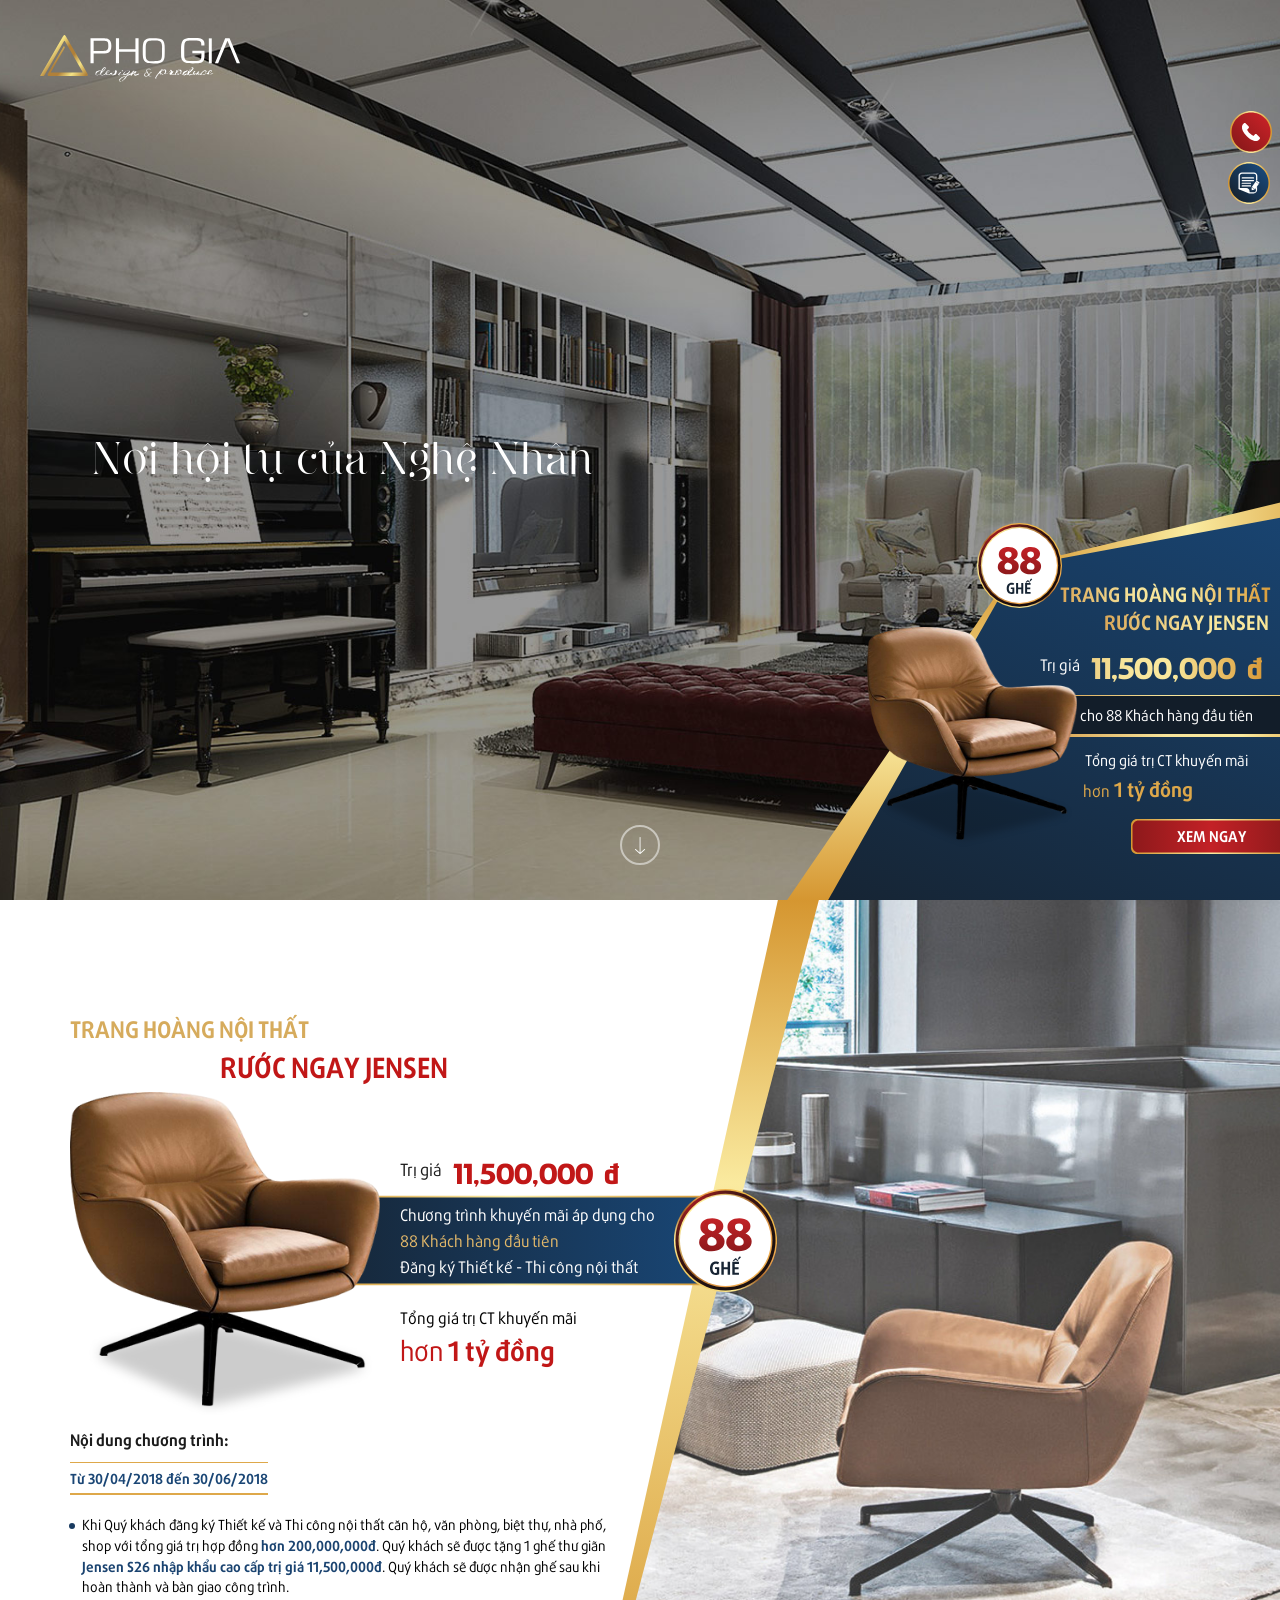
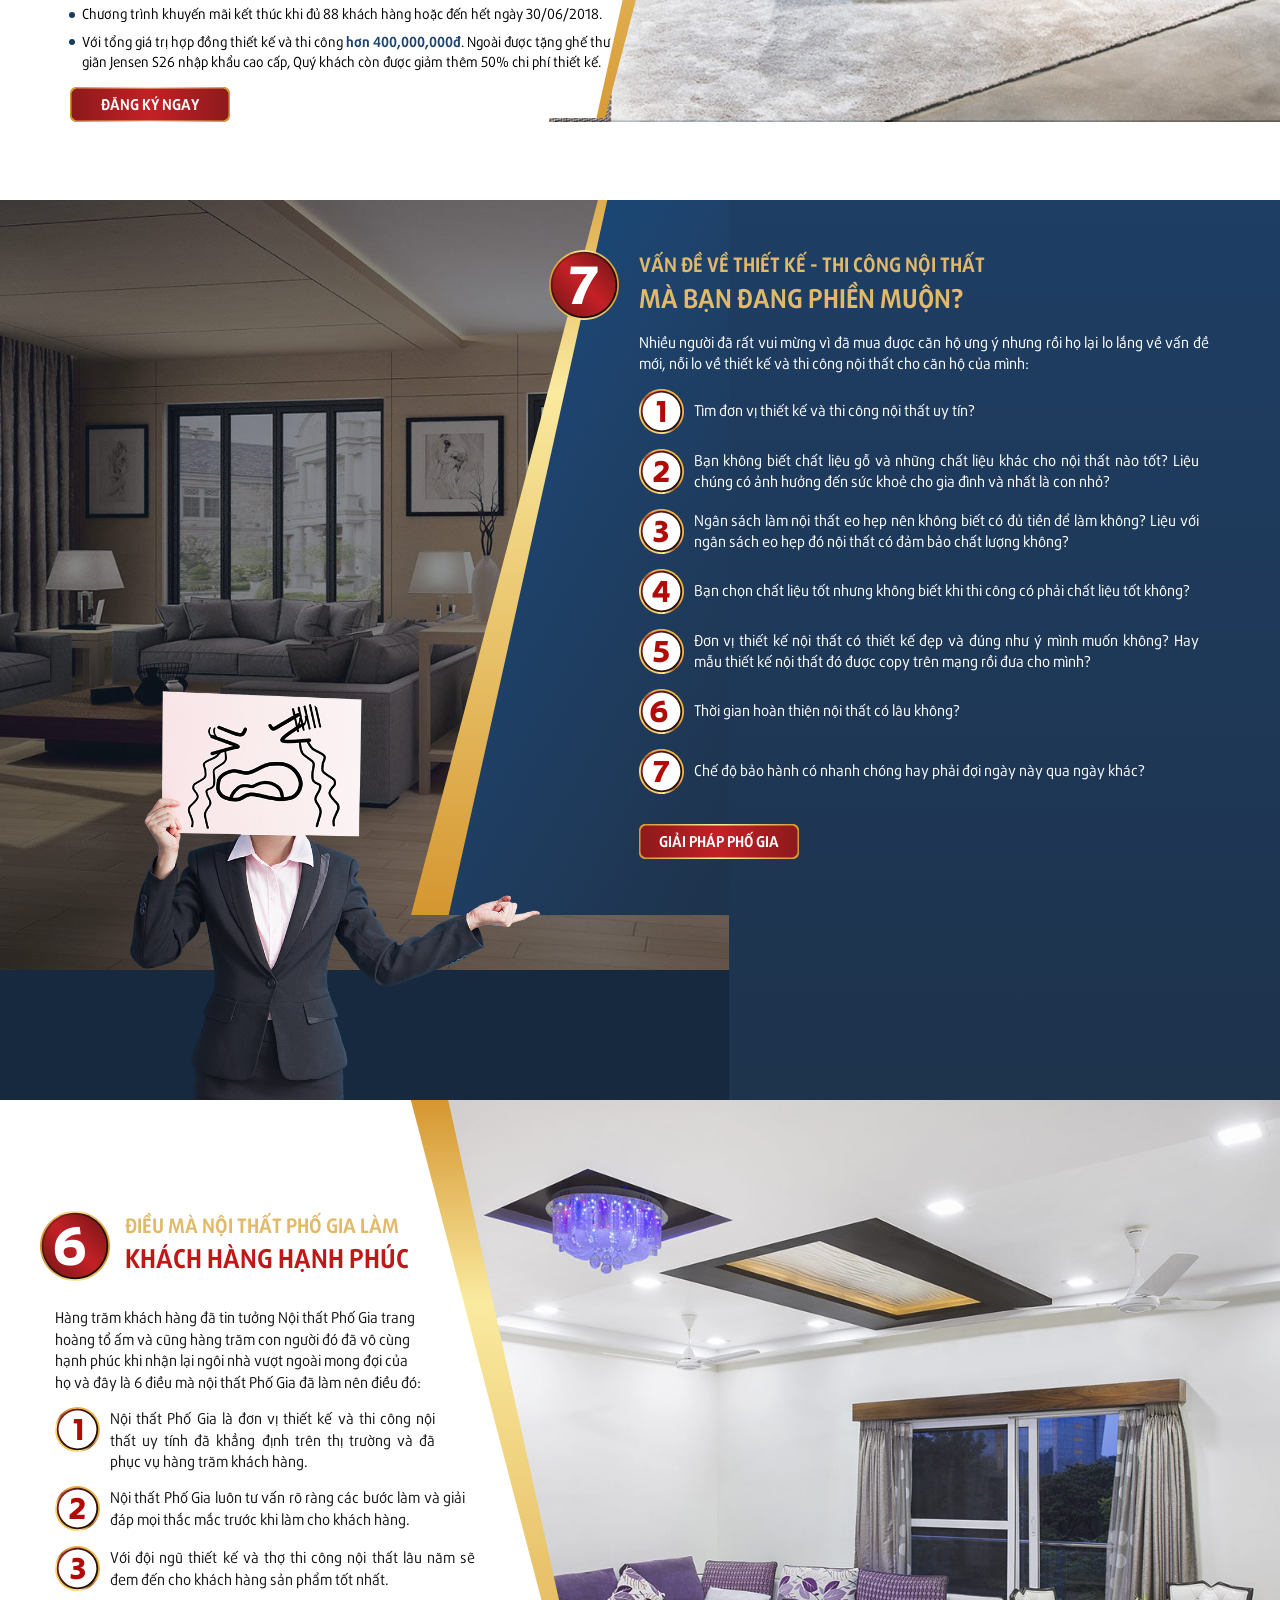
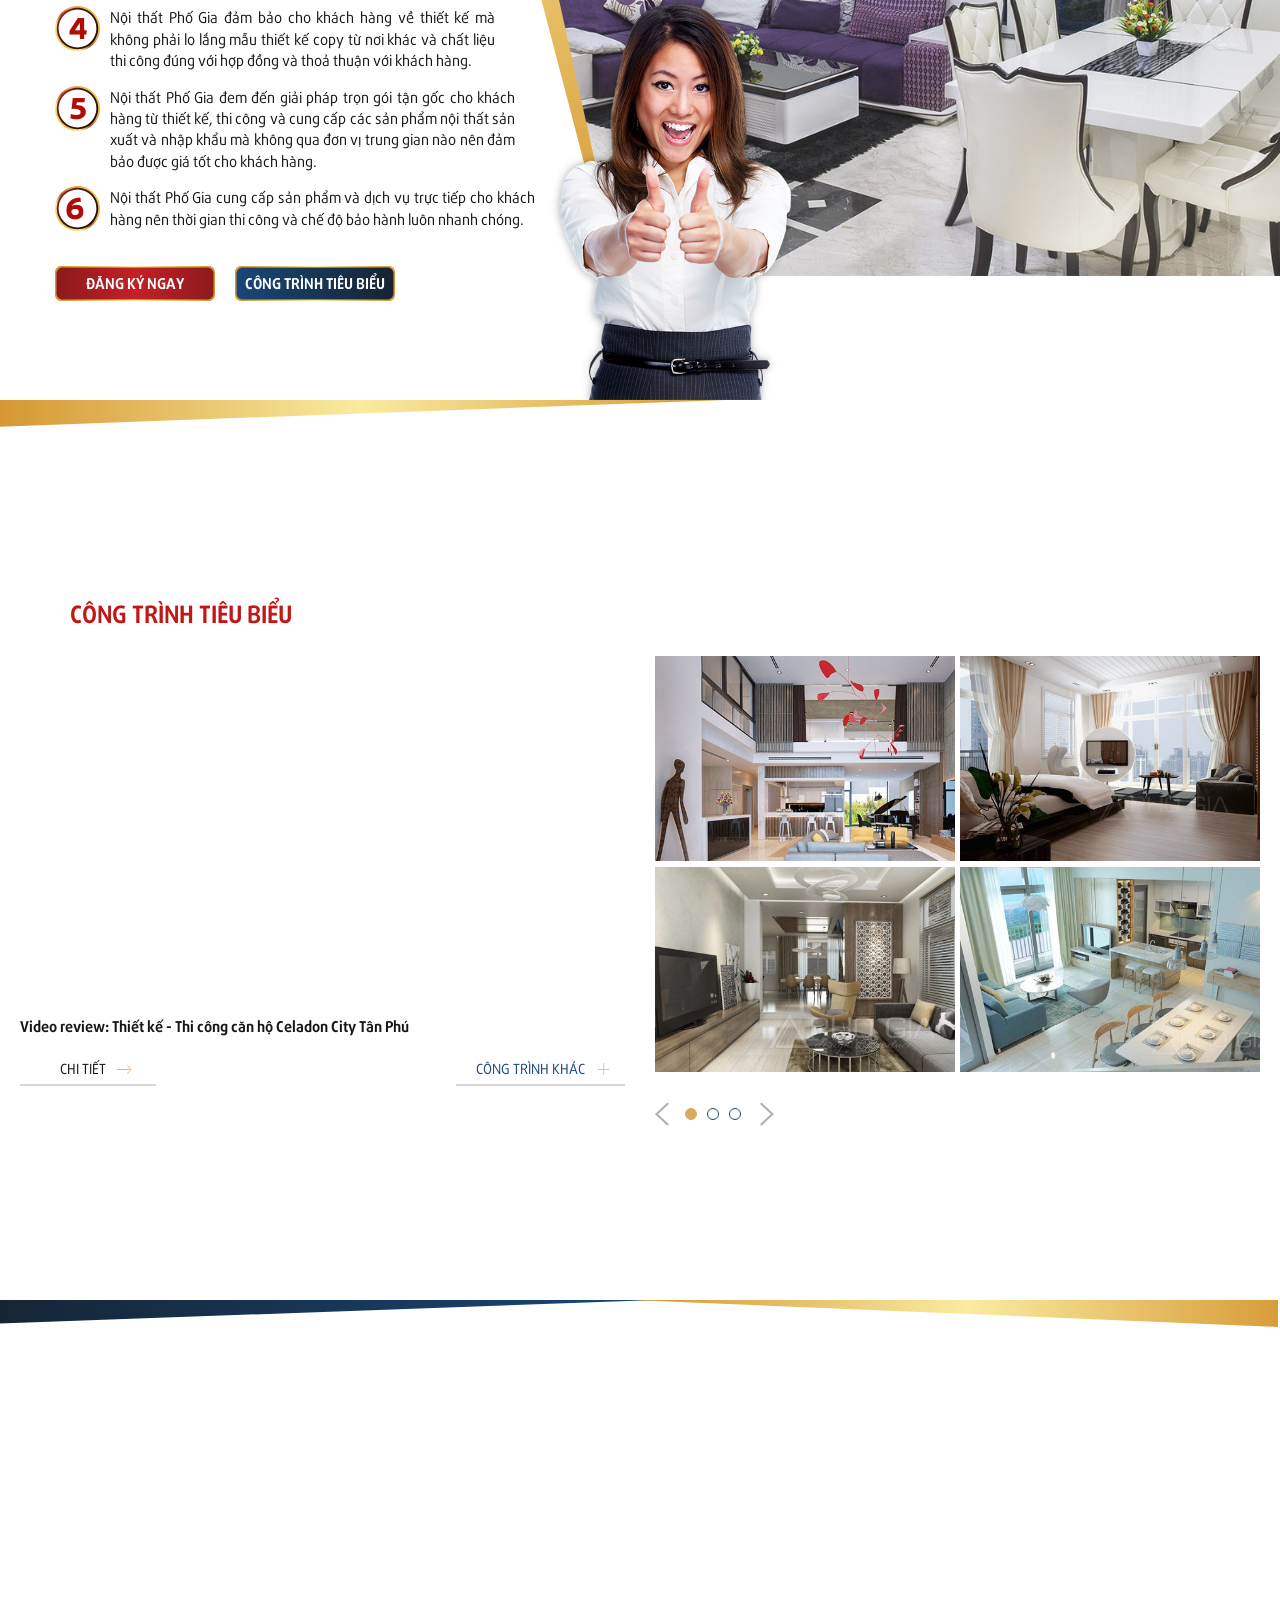
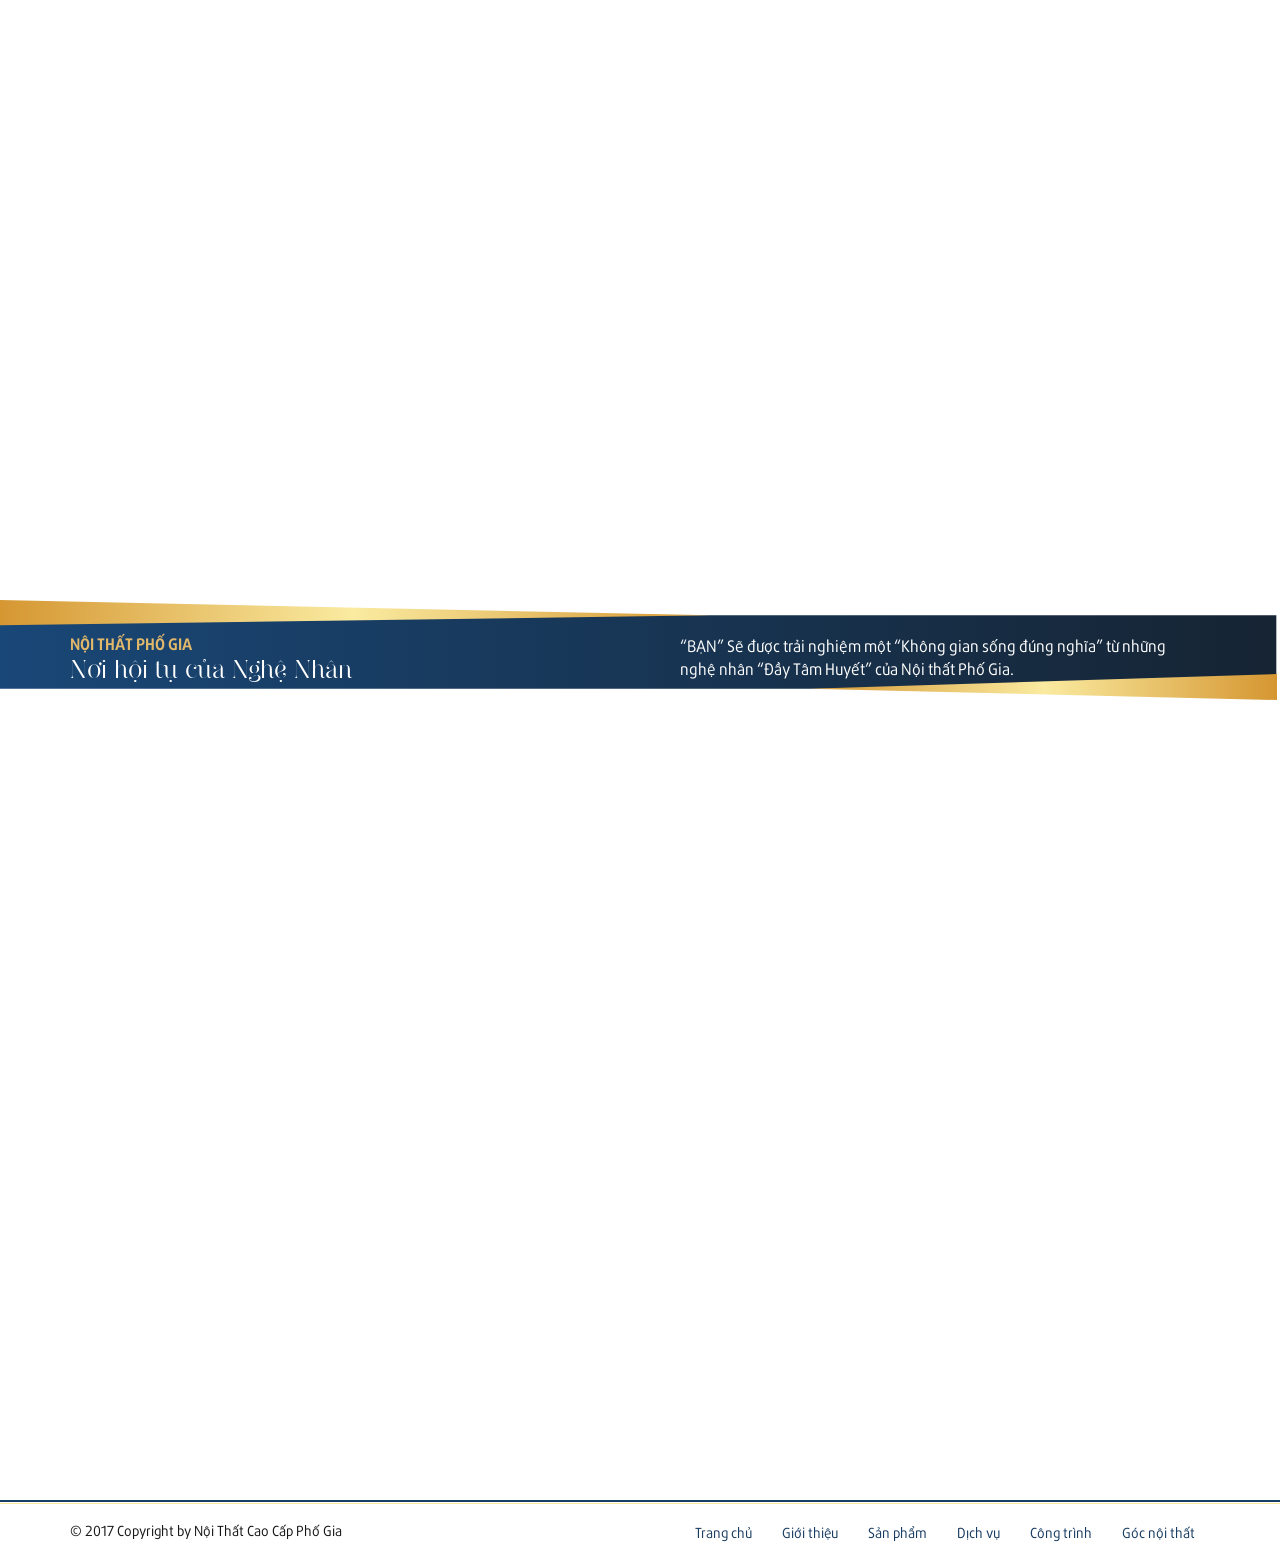
==== commit be99cccb: "31-Jul-18 15:54:59.49" ====
--- a/index.html
+++ b/index.html
@@ -2,7 +2,7 @@
 <!DOCTYPE html>
 <html>
 <head>
-	<title>Thiết kế thi công nội thất</title>
+	<title>English Town giành cho người đi làm</title>
 	<meta name="viewport" content="width=device-width, initial-scale=1,  user-scalable=yes" />
 	<meta http-equiv="content-type" content="text/html; charset=utf-8" />
 	<meta name="description" content="Nội thất cao cấp Phố Gia chuyên thiết kế thi công nội thất biệt thự, căn hộ, chưng cư, nhà phố, văn phòng theo phong cách hiện đại, sang trọng"/>
